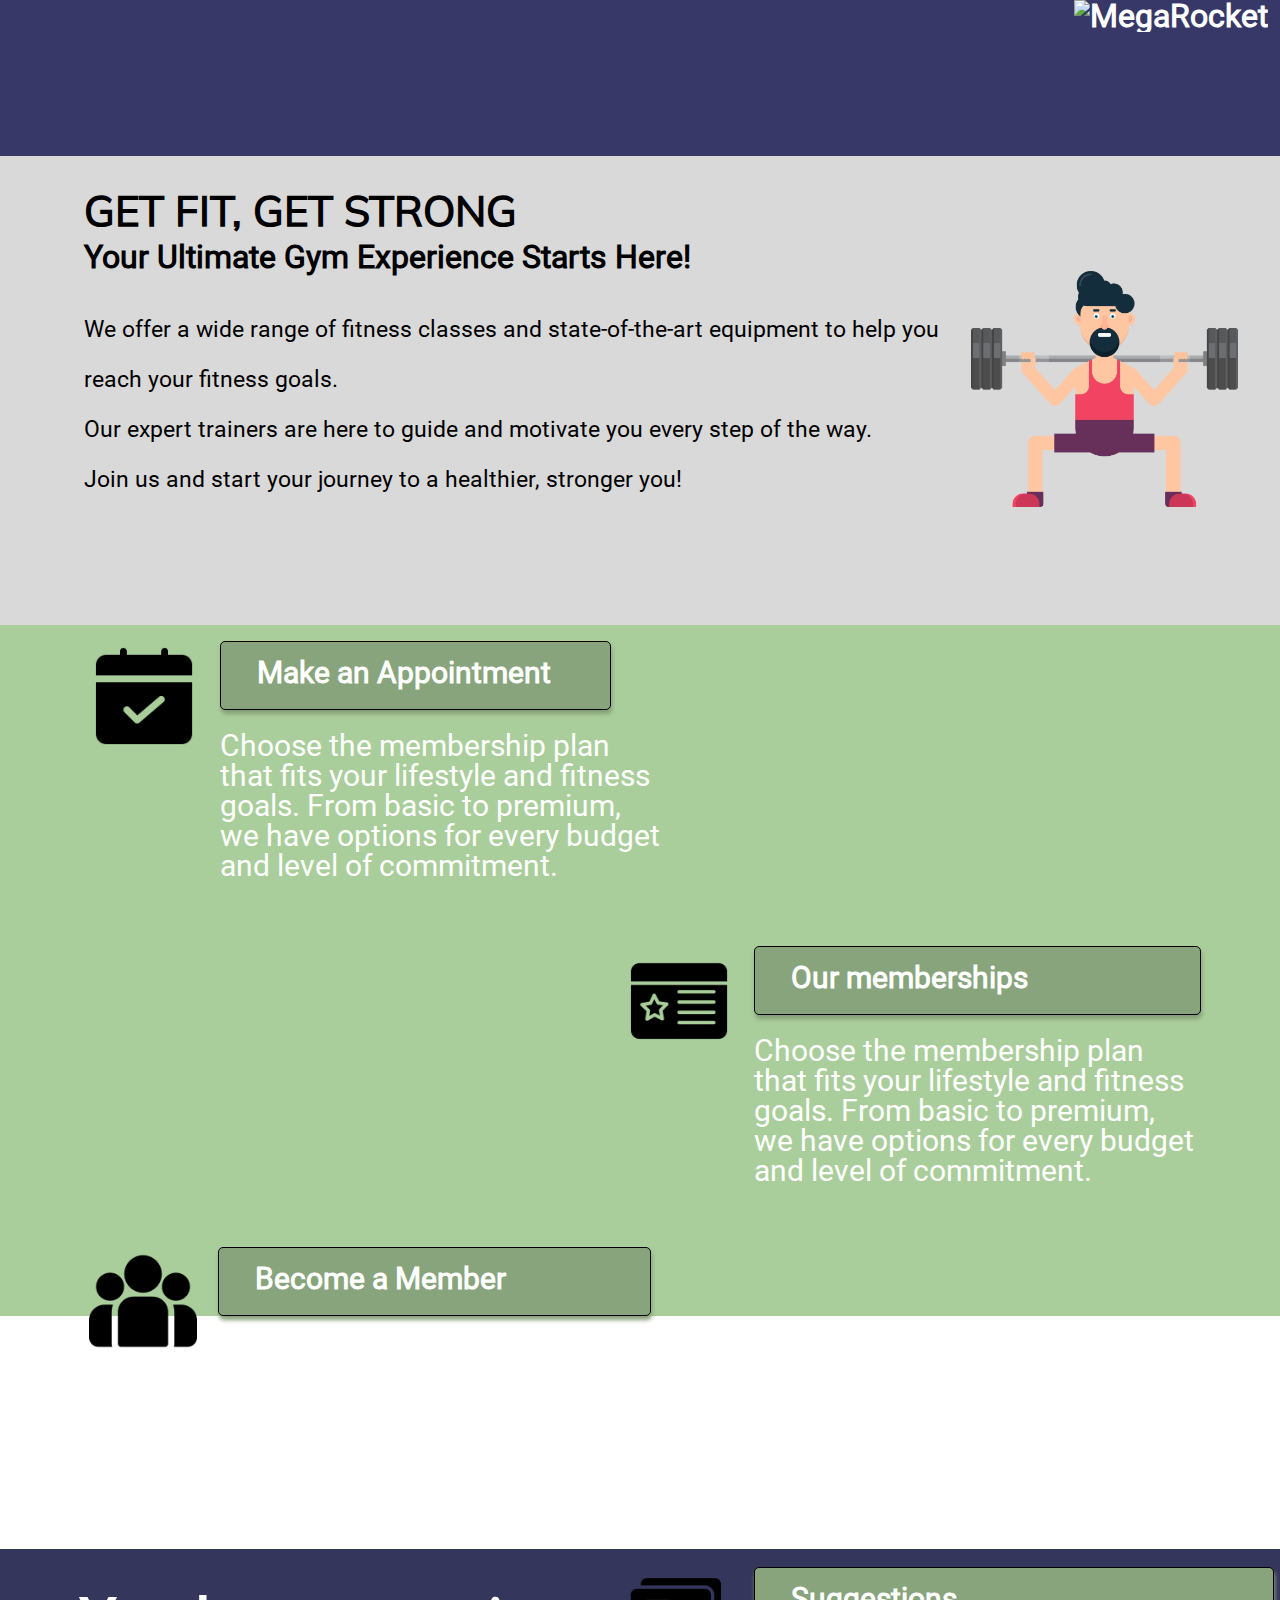
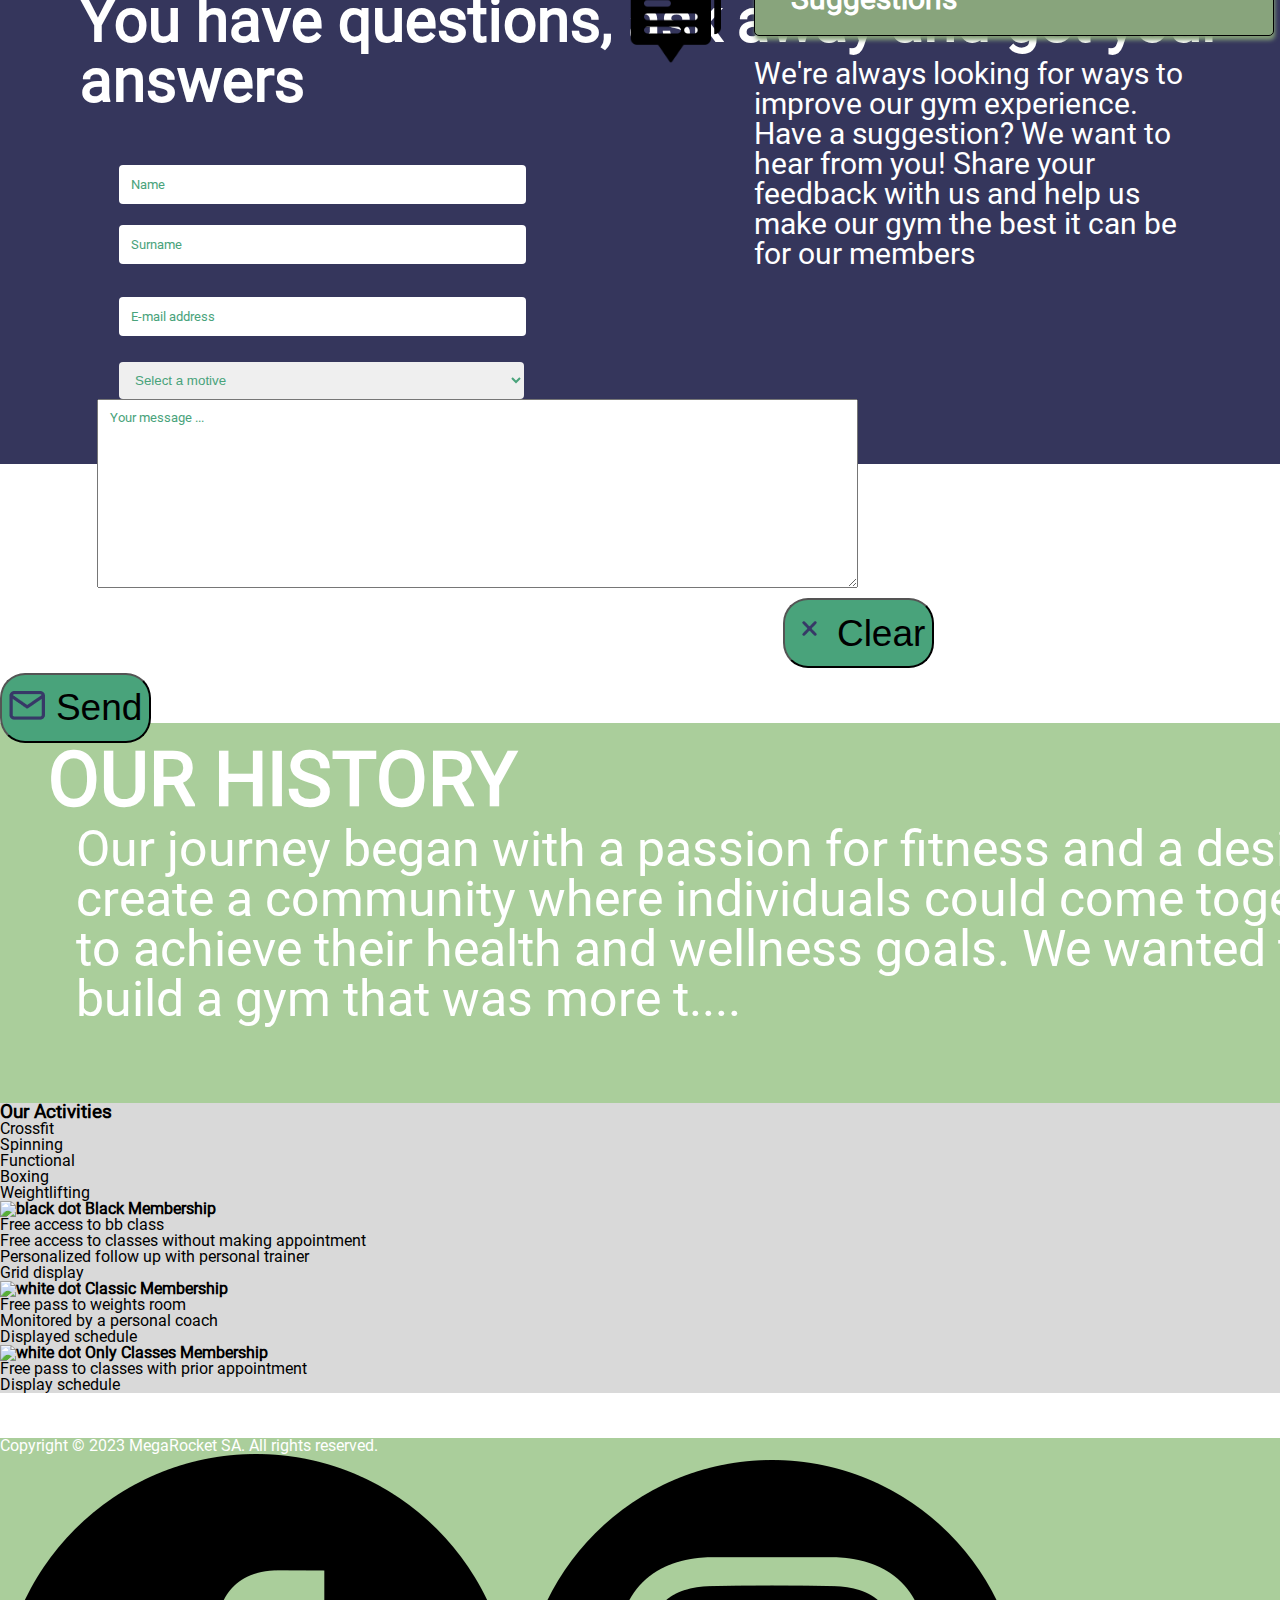
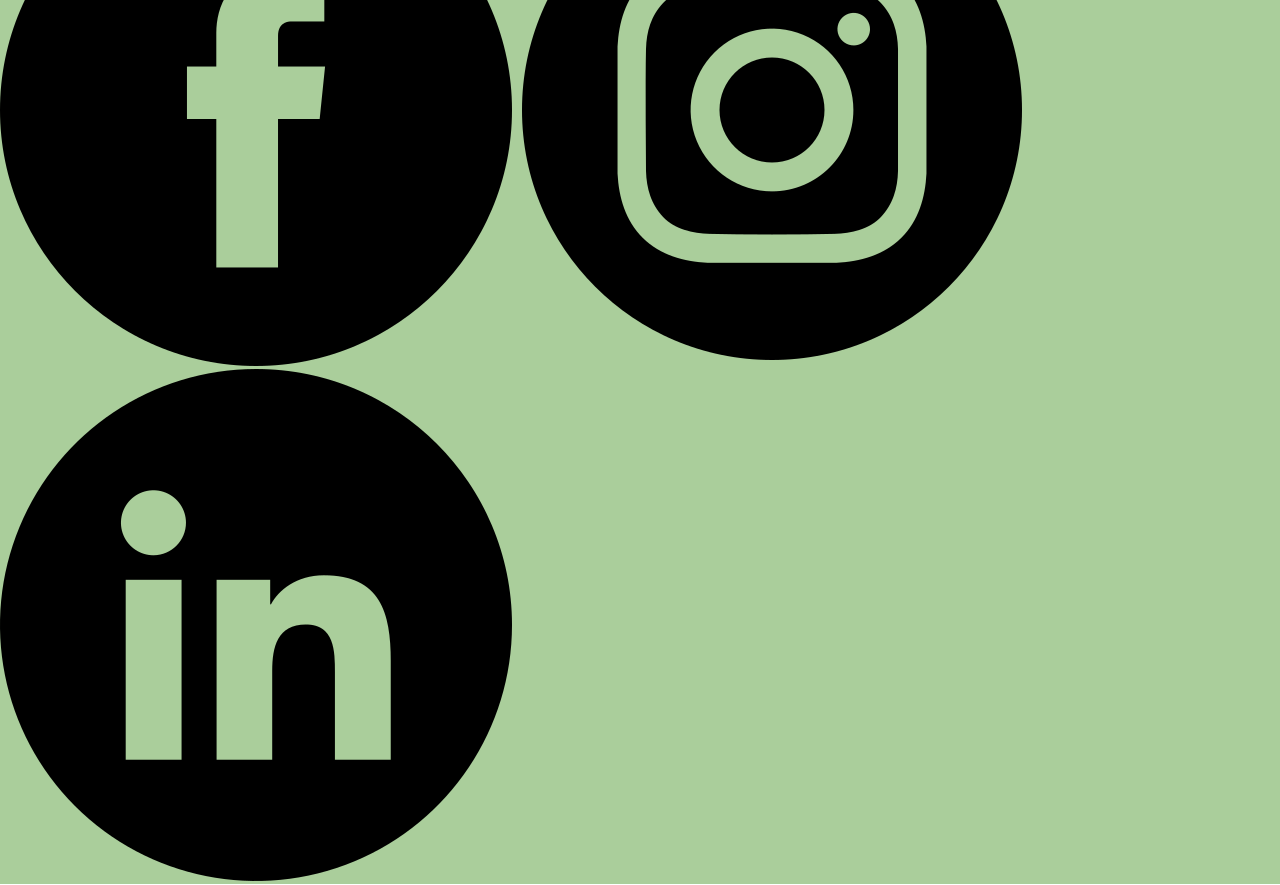
==== week-03/index.html @ 5a711c17 "BaSP-W03-2023: Finish styling form and info" ====
<!DOCTYPE html>
<html lang="en">
    <head>
        <meta charset="UTF-8">
        <meta http-equiv="X-UA-Compatible" content="IE=edge">
        <meta name="viewport" content="width=device-width, initial-scale=1.0">
        <link rel="icon" href="../assets/icons/weight.ico">
        <link rel="stylesheet" href="../week-03/styles.css">
        <link rel="stylesheet" href="../week-03/reset.css">
        <title>
            MegaRocket
        </title>
    </head>
    <body>
        <header class="blue-section">
            <h1>
                <img id="rocket" src="../assets/images/megarocket-logo.png" alt="MegaRocket">
            </h1>
        </header>
        <aside>
            <h3 id="nav-menu">
                Menu
            </h3>
            <nav>
                <h4 id="home-h4" class="nav-h4">
                    <a href="#home">home</a>
                </h4>
                <h4 id="sign-up-h4" class="nav-h4">
                    sign up
                </h4>
                <h4 id="log-in-h4" class="nav-h4">
                    log in
                </h4>
                <h4 id="info-h4" class="nav-h4">
                    <a href="#info">info</a>
                </h4>
                <div id="big-boy" class="nav-h4">
                    <h2 id="side-h2">
                        contact us
                    </h2>
                    <div id="small-boy">
                        <div id="tini-tim">
                            <img id="envelope" class="sidebar-img" src="../assets/images/envelope.png" alt="Envelope">
                            <img id="phone" class="sidebar-img" src="../assets/images/phone.png" alt="phone">
                            <img id="road-sign" class="sidebar-img"
                             src="../assets/images/road-sign.png" alt="Road sign">
                        </div>
                        <ul id="text-align">
                            <li class="side-li">
                                information@un
                                titled.tld
                            </li>
                            <li class="side-li">
                                (000) 000-0000
                            </li>
                            <li class="side-li">
                                1234 Somewhere Road #8254Nashville, TN 00000-0000
                            </li>
                        </ul>
                    </div>
                </div>
            </nav>
        </aside>
        <main>
            <section id="home" class="gray-section">
                <div id="dude-div">
                    <div id="no-dude-div">
                        <h2 id="Mulish">
                            get fit, get strong
                        </h2>
                        <h3 id="Mulish-h3">
                            Your Ultimate Gym Experience Starts Here!
                        </h3>
                    </div>
                    <img id="fit-dude" src="../assets/images/thinker.png" alt="Dude with thousand yard stare
                     figures it all out as he scuats 300kg in a questionable outfit">
                    <p id="smaller-p" class="home-p">
                         We offer a wide range of fitness classes and state-of-the-art
                        equipment to help you reach your fitness goals.
                    </p>
                    <p class="home-p">
                        Our expert trainers are here to guide and motivate you every step of the way.
                    </p>
                    <p class="home-p">
                        Join us and start your journey to a healthier, stronger you!
                    </p>
                </div>
            </section>
            <div id="options" class="green-section">
                <div id="appointment" class="logo-in-left">
                    <img id="coso-with-tick" class="options-img" src="../assets/images/coso-with-tick.png"
                     alt="Scuareish doohickey with a tick">
                    <div class="logo-less">
                        <h4 id="app-h4" class="options">
                            Make an Appointment
                        </h4>
                        <p>
                            Choose the membership plan that fits your lifestyle and fitness goals.
                             From basic to premium, we have options for every budget and level of commitment.
                        </p>
                    </div>
                </div>
                <div id="memberships" class="logo-in-right">
                    <img id="coso" class="options-img" src="../assets/images/coso.png"
                     alt="Scuareish doohickey with a double hamburger and a star">
                    <div class="logo-less">
                        <h4 id="me-h4" class="options">
                            Our memberships
                        </h4>
                        <p>
                            Choose the membership plan that fits your lifestyle and fitness goals.
                             From basic to premium, we have options for every budget and level of commitment.
                        </p>
                    </div>
                </div>
                <div id="member" class="logo-in-left">
                    <img id="people" class="options-img" src="../assets/images/people.png"
                     alt="One full bloke and two half blokes to either side">
                    <div class="logo-less">
                        <h4 id="m-h4" class="options">
                            Become a Member
                        </h4>
                        <p>
                            Join our fitness community and take advantage of all the perks of being a member.
                             We offer a range of benefits to help you reach your fitness potential.
                        </p>
                    </div>
                </div>
                <div id="suggestions" class="logo-in-right">
                    <img id="dialogue" class="options-img" src="../assets/images/dialogue.png" alt="dialogue scuareish doohickey">
                    <div class="logo-less">
                        <h4 id="su-h4" class="options">
                            Suggestions
                        </h4>
                        <p>
                            We're always looking for ways to improve our gym experience.
                             Have a suggestion? We want to hear from you! Share your feedback with us
                            and help us make our gym the best it can be for our members
                        </p>
                    </div>
                </div>
            </div>
            <section id="form" class="other-blue-section">
                <h3>
                    You have questions, ask away and get your answers
                </h3>
                <form>
                    <div id="small-input">
                        <input id="name-input" class="input" type="text" placeholder="Name">
                        <input id="surname-input" class="input" type="text" placeholder="Surname">
                        <input id="e-mail-input" class="input" type="text" placeholder="E-mail address">
                        <select id="motive-select" name="motive" class="input">
                            <option value="" disabled selected>Select a motive</option>
                            <option value="memberships and costs">
                                I want to know about memberships and costs.
                            </option>
                            <option value="suggestion/enquiry">
                                I want to submit a suggestion/enquiry.
                            </option>
                            <option value="submit a complain">
                                I want to submit a complain.
                            </option>
                        </select>
                    </div>
                    <textarea name="your message" cols="30" rows="10" placeholder="Your message ..."></textarea>
                </form>
                <button id="clear" class="form-btn">
                    <img id="x" src="../assets/images/x.png" alt="x">
                    Clear
                </button>
                <button id="send" class="form-btn">
                    <img id="mail" src="../assets/images/mail.png" alt="mail">
                    Send
                </button>
            </section>
            <section id="info" class="green-section">
                <h2>
                    our history
                </h2>
                <p>
                    Our journey began with a passion for fitness and a desire to create a community
                    where individuals could come together to achieve their health and wellness goals.
                      We wanted to build a gym that was more t....
                </p>
            </section>
            <section id="memberships" class="gray-section">
                <h3>
                    Our Activities
                </h3>
                <ol>
                    <li>
                        Crossfit
                    </li>
                    <li>
                        Spinning
                    </li>
                    <li>
                        Functional
                    </li>
                    <li>
                        Boxing
                    </li>
                    <li>
                        Weightlifting
                    </li>
                </ol>
                <h4>
                    <img class="color-dot" src="../assets/images/black-dot.png" alt="black dot">
                    Black Membership
                </h4>
                <ul>
                    <li>
                        Free access to bb class
                    </li>
                    <li>
                        Free access to classes without making appointment
                    </li>
                    <li>
                        Personalized follow up with personal trainer
                    </li>
                    <li>
                        Grid display
                    </li>
                </ul>
                <h4>
                    <img class="color-dot" src="../assets/images/white-dot.png" alt="white dot">
                    Classic Membership
                </h4>
                <ul>
                    <li>
                        Free pass to weights room
                    </li>
                    <li>
                        Monitored by a personal coach
                    </li>
                    <li>
                        Displayed schedule
                    </li>
                </ul>
                <h4>
                    <img class="color-dot" src="../assets/images/white-dot.png" alt="white dot">
                    Only Classes Membership
                </h4>
                <ul>
                    <li>
                        Free pass to classes with prior appointment
                    </li>
                    <li>
                        Display schedule
                    </li>
                </ul>
            </section>
        </main>
        <footer class="green-section">
            <p>
                Copyright © 2023 MegaRocket SA. All rights reserved.
            </p>
            <a href="https://www.youtube.com/watch?v=TQhyDYQ081U" target="_blank">
                <img class="social-media-img" src="../assets/images/facebook.png" alt="facebook logo">
            </a>
            <a href="https://www.youtube.com/watch?v=oavMtUWDBTM" target="_blank">
                <img class="social-media-img" src="../assets/images/instagram.png" alt="intagram logo">
            </a>
            <a href="https://youtu.be/cVikZ8Oe_XA?t=24" target="_blank">
                <img class="social-media-img" src="../assets/images/linkedin.png" alt="linkedin log">
            </a>
        </footer>
    </body>
</html>
---- week-03/styles.css ----
:root {
    --blue: #373867;
    --green: #AACE9B;
    --gray: #D9D9D9;
    --side-bar-green: #E5F2ED;
    --nav-green: #51A884;
    --button-green: #88A47C;
}
@font-face {
    font-family: 'Roboto-light';
    src: url('../assets/fonts/Roboto/Roboto-Thin.ttf') format('truetype');
    font-weight: normal;
    font-style: normal;
  }
@font-face {
    font-family: 'Roboto';
    src: url('../assets/fonts/Roboto/Roboto-Regular.ttf') format('truetype');
    font-weight: normal;
    font-style: normal;
  }
@font-face {
    font-family: 'Mulish';
    src: url('../assets/fonts/Mulish/Mulish-VariableFont_wght.ttf') format('truetype');
    font-weight: normal;
    font-style: normal;
  }
body {
    font-family: 'Roboto', sans-serif;
    color: white;
}
header {
    margin: 0;
    padding: 0;
    width: 100%;
    height: 156px;
}
aside > nav {
    background-color: var(--side-bar-green);
    font-family: 'Roboto-light', sans-serif;
    margin-bottom: 156px;
}
body > aside {
    position: fixed;
    top: 0;
    display: none;
    background-color: var(--side-bar-green);
    text-align: center;
    max-width: 427px;
    margin-top: 0px;
    padding-top: 0px;
}
h1 {
    float: right;
    width: 206px;
    height: 42px;
    margin-right: 85px;
    margin-top: 58px;
    margin-bottom: 59px;
}
h2 {
    text-transform: uppercase;
    font-weight: 800;
}
a {
    text-decoration: none;
}
a:visited {
    color: white;
}
form {
    display: inline-block;
}
textarea {
    position: relative;
    right: 0px;
    width: 745px;
    height: 174.76px;
    margin-left: 97.26px;
    margin-right: 100px;
    padding-top: 10px;
    padding-left: 12px;
}
.blue-section {
    background-color: var(--blue);
}
.nav-h4 {
    border: solid black;
    width: 370px;
    margin-left: 23px;
    margin-right: 34px;
    background-color: var(--nav-green);
    text-align: center;
    font-size: 32px;
    text-transform: uppercase;
}
#nav-menu {
    color: black;
    font-size: 32px;
    font-weight: 4000px;
}
.sidebar-img {
    width: 82px;
    height: 82px;
    display: block;
    padding-bottom: 54px;
}
#side-h2 {
    margin-top: 0;
}
#big-boy {
    margin-bottom: 0%;
}
#small-boy {
    display: inline;
    width: 381px;
    height: 409px;
}
#tini-tim {
    display: inline-block;
}
#text-align {
    text-align: left;
    font-size: 27px;
    font-family: 'Roboto', sans-serif;
    text-transform: lowercase;
    text-transform: capitalize;
    display: inline-block;
    width: 61%;
}
.side-li {
    margin-bottom: 20px;
    line-height: normal;
    padding-bottom: 54px;
}
.gray-section {
    background-color: var(--gray);
    color: black;
}
#home {
    font-size: 32px;
}
#Mulish {
    font-family: 'Mulish', sans-serif;
    font-size: 42px;
    vertical-align: top;
    padding-top: 34px;
}
#Mulish-h3 {
    padding-bottom: 32px;
    padding-top: 9px;
    font-size: 32px;
}
#dude-div {
    display: inline-block;
    width: 100%;
    margin-left: 84px;
}
#no-dude-div {
    display: inline-block;
}
#fit-dude {
    width: 267px;
    height: 236px;
    margin-left: 64px;
    margin-right: 63px;
    margin-top: 115px;
    margin-bottom: 118px;
    position: relative;
    right: 63px;
    float: right;
}
#smaller-p {
    width: 1034px;
}
.home-p {
    line-height: 50px;
    font-size: 23px;
}
.green-section {
    background-color: var(--green);
}
#options {
    display: inline-block;
    height: 691px;
    font-size: 30px;
}
#coso-with-tick {
    width: 109.93px;
    height: 110px;
    margin-right: 20.99px;
}
.options-img {
    overflow-clip-margin: 0px;
    overflow: visible;
    float: left;
}
.logo-in-left {
    display: inline-block;
    margin-top: 16px;
    margin-left: 88.94px;
}
#coso {
    width: 109.93px;
    height: 110px;
    margin-right: 19.99px;
}
.logo-in-right {
    margin-right: 82.95px;
    margin-left: 193.87px;
    margin-top: 16px;
    position: relative;
    right: 0;
    float: right;
}
#people {
    width: 107.93px;
    height: 108px;
    margin-right: 20.99px;
}
#dialogue {
    width: 106.93px;
    height: 107px;
    margin-right:22.98px;
}
.logo-less {
    float: right;
    margin-left: 0px;
    padding-left: 0px;
    width: 442.71px;
}
.logo-less > h4 {
    background-color: var(--button-green);
    border: solid black 1px;
    border-radius: 5px;
    box-shadow: 1px 4px 4px 0 #849F78;
    width: 342.77px;
    height: 35px;
    padding-left: 36px;
    padding-top: 16px;
    padding-bottom: 16px;
}
#app-h4 {
    padding-right: 10.77px;
    margin-bottom: 21px;
}
#me-h4 {
    padding-right: 65.77px;
    margin-bottom: 21px;
}
#m-h4 {
    padding-right: 52.77px;
    margin-bottom: 30px;
}
#su-h4 {
    padding-right: 138.77px;
    margin-bottom: 23px;
}
#appointment {
    margin-bottom: 44px;
}
#member {
    margin-bottom: 50px;
}
#memberships {
    margin-bottom: 45px;
}
#suggestions {
    margin-bottom: 22px;
}
#form {
    height: 515px;
    display: inline-block;
    background-color: #35365C;
}
#form > h3 {
    font-size: 60px;
    margin-left: 80px;
    margin-right: 53px;
    margin-top: 42px;
    margin-bottom: 18px;
}
#small-input {
    display: inline-block;
}
.input {
    display: block;
    width: 392.74px;
    height: 37px;
    border-radius: 4px;
    border: none;
    margin-left: 119px;
    color: #49A37B;
    padding-left: 12px;
}
::placeholder {
    color: #49A37B;
    font-family: 'Roboto';
}
#name-input {
    margin-bottom: 21px;
    margin-top: 36px;
}
#surname-input {
    margin-bottom: 33px;
}
#e-mail-input {
    margin-bottom: 26px;
}
#motive-select {
    width: 405px;
}
#clear {
    margin-left: 783px;
    margin-right: 229px;
}
.form-btn {
    background-color: #49A37B;
    display: inline;
    margin-top: 7px;
    width: 151px;
    height: 70px;
    border-radius: 25px;
    border-color: solid black;
    border-width: 2px;
    font-size: 37px;
}
#send {
    margin-top: 5px;
}
#x {
    width: 35px;
    height: 35px;
}
#info {
    font-weight: 600px;
    font-size: 50px;
}
#info > p {
    width: 1358px;
    height: 236px;
    margin-top: 7px;
    margin-left: 76px;
    margin-right: 67px;
    padding-bottom: 43px;
}
#info > h2 {
    padding-top: 19px;
    margin-left: 48px;
}
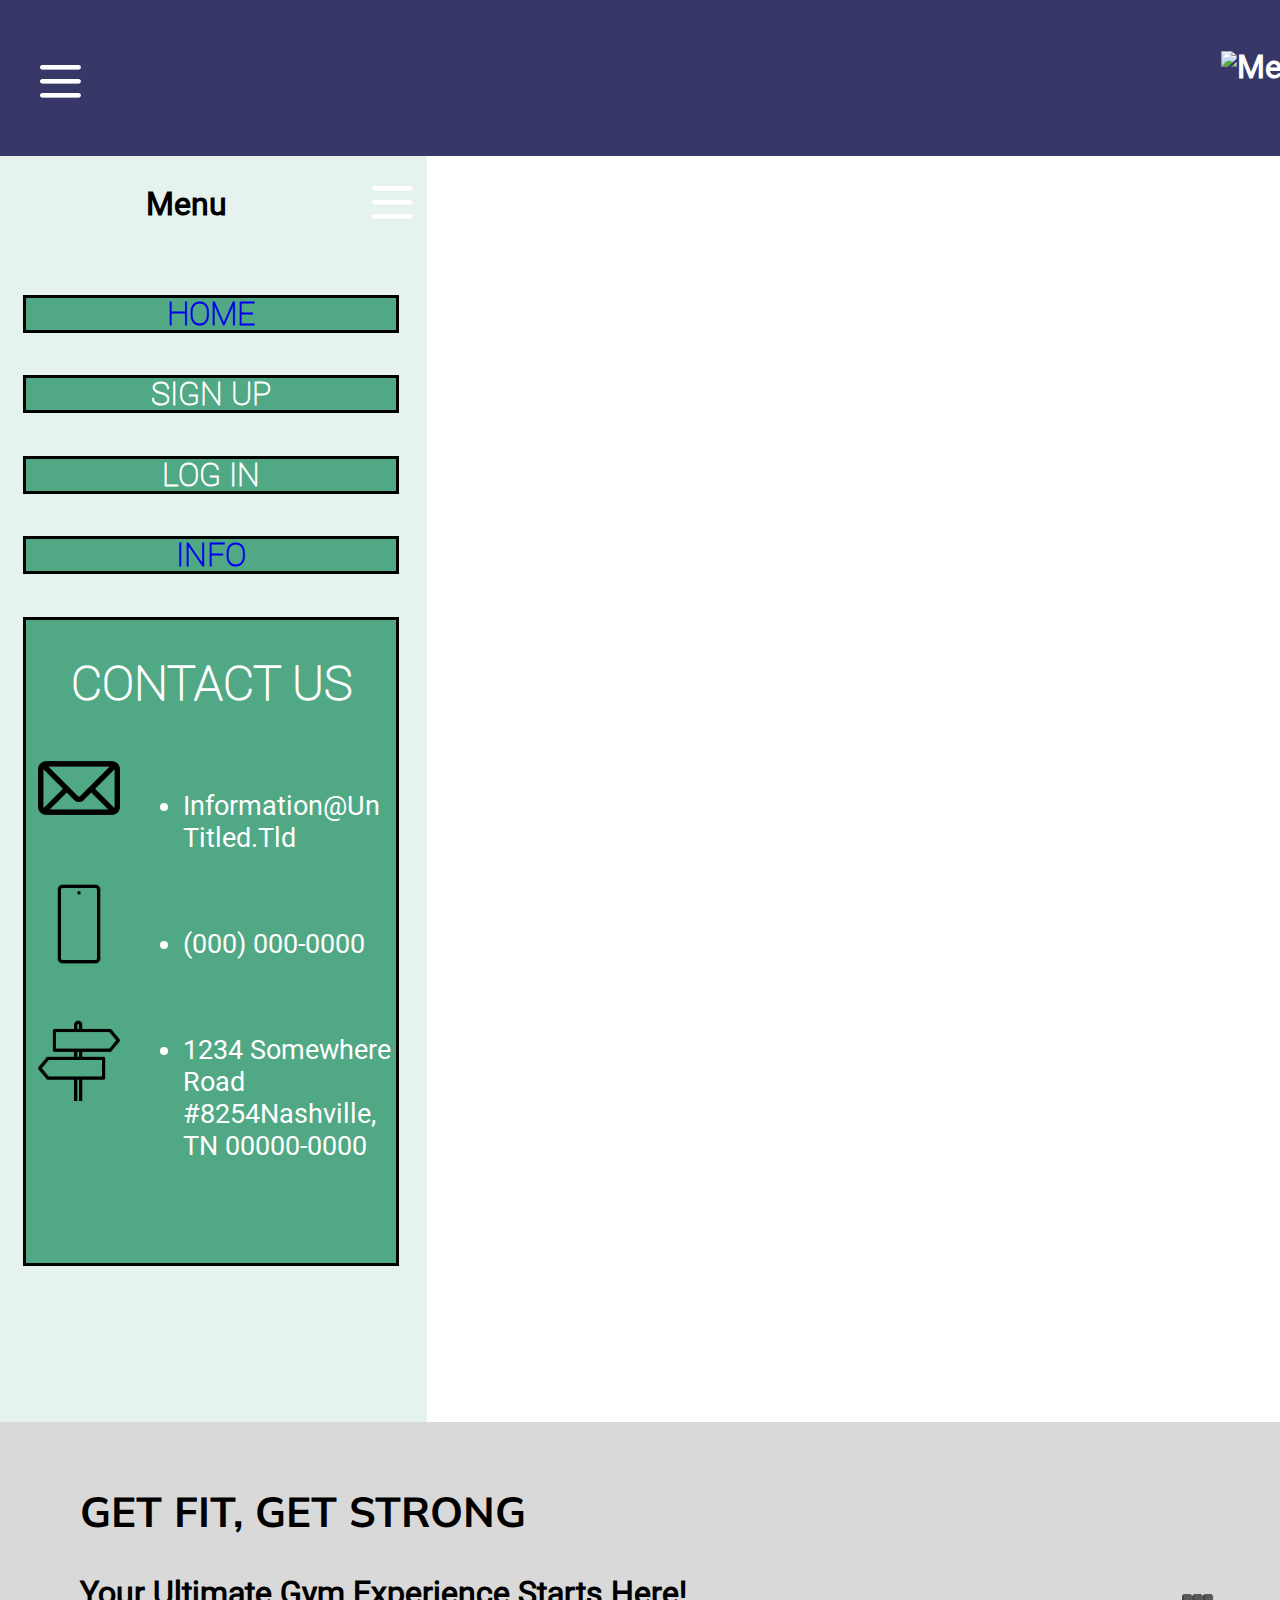
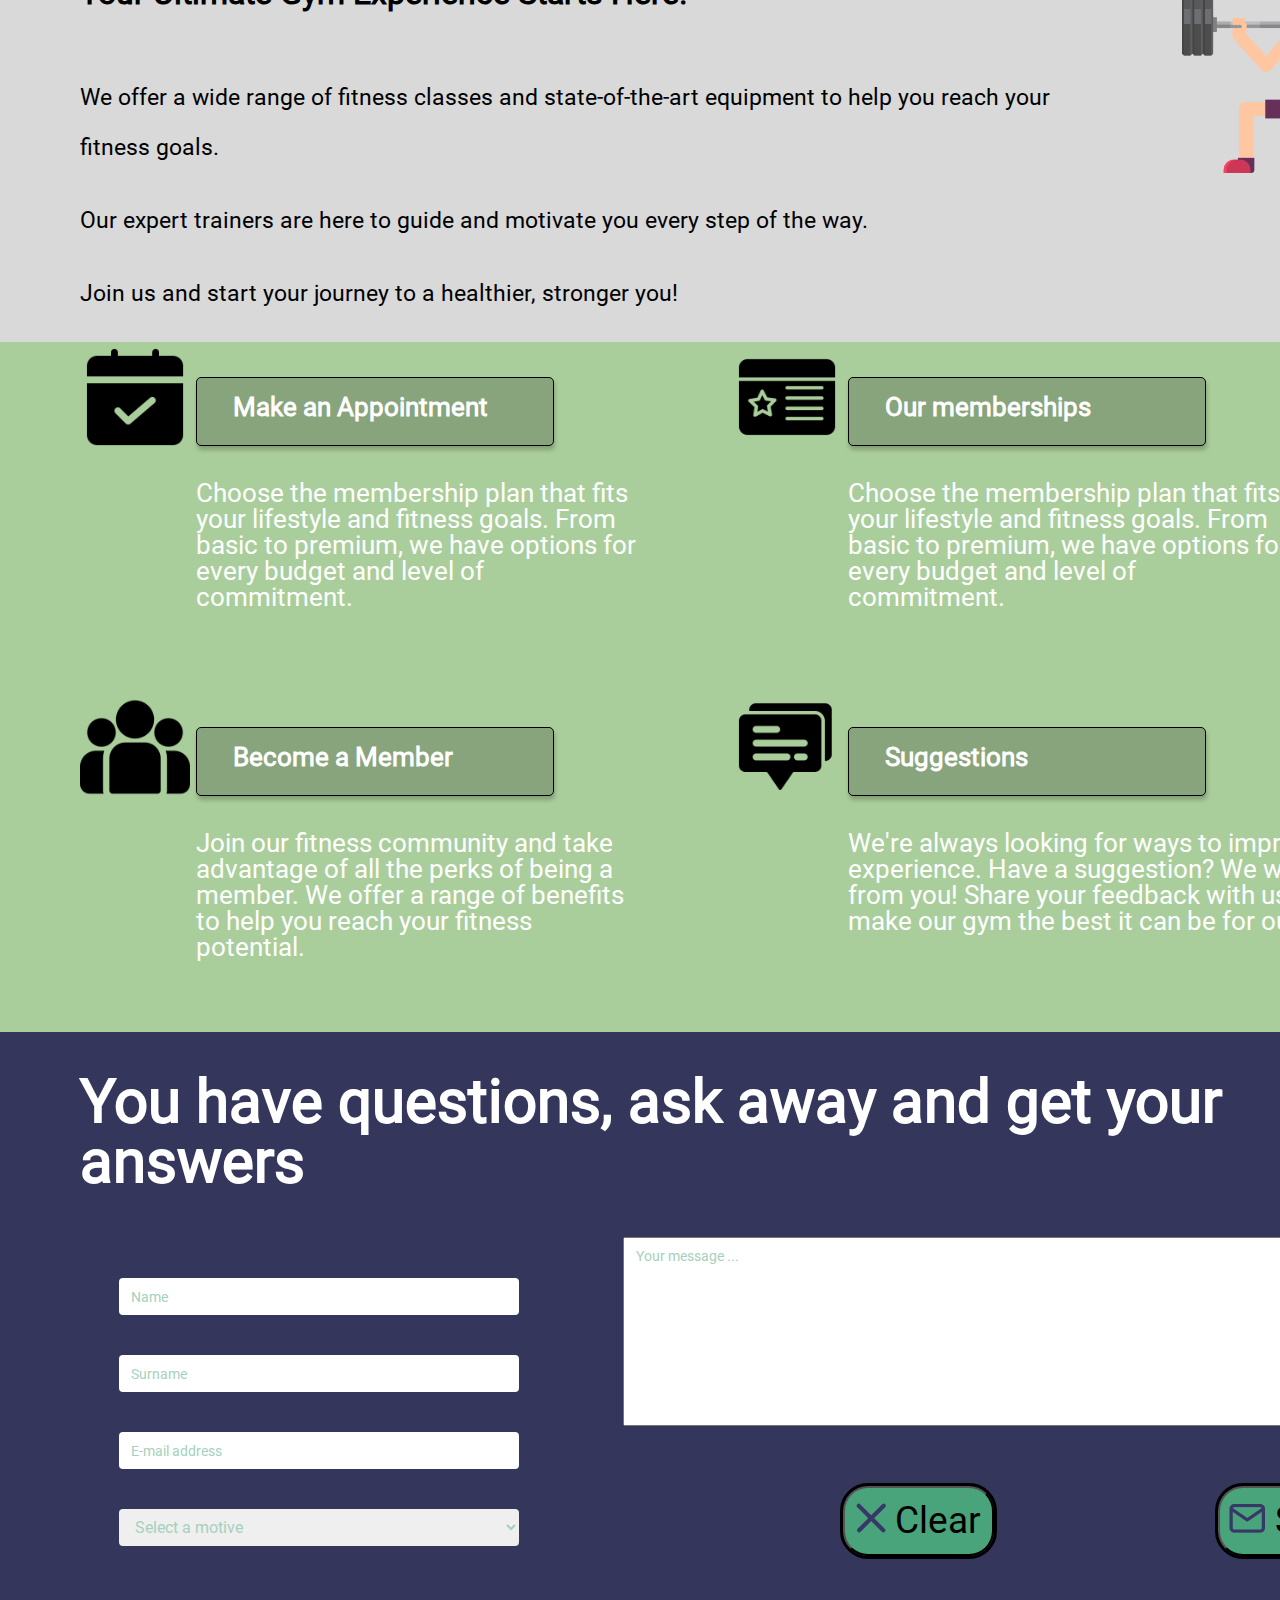
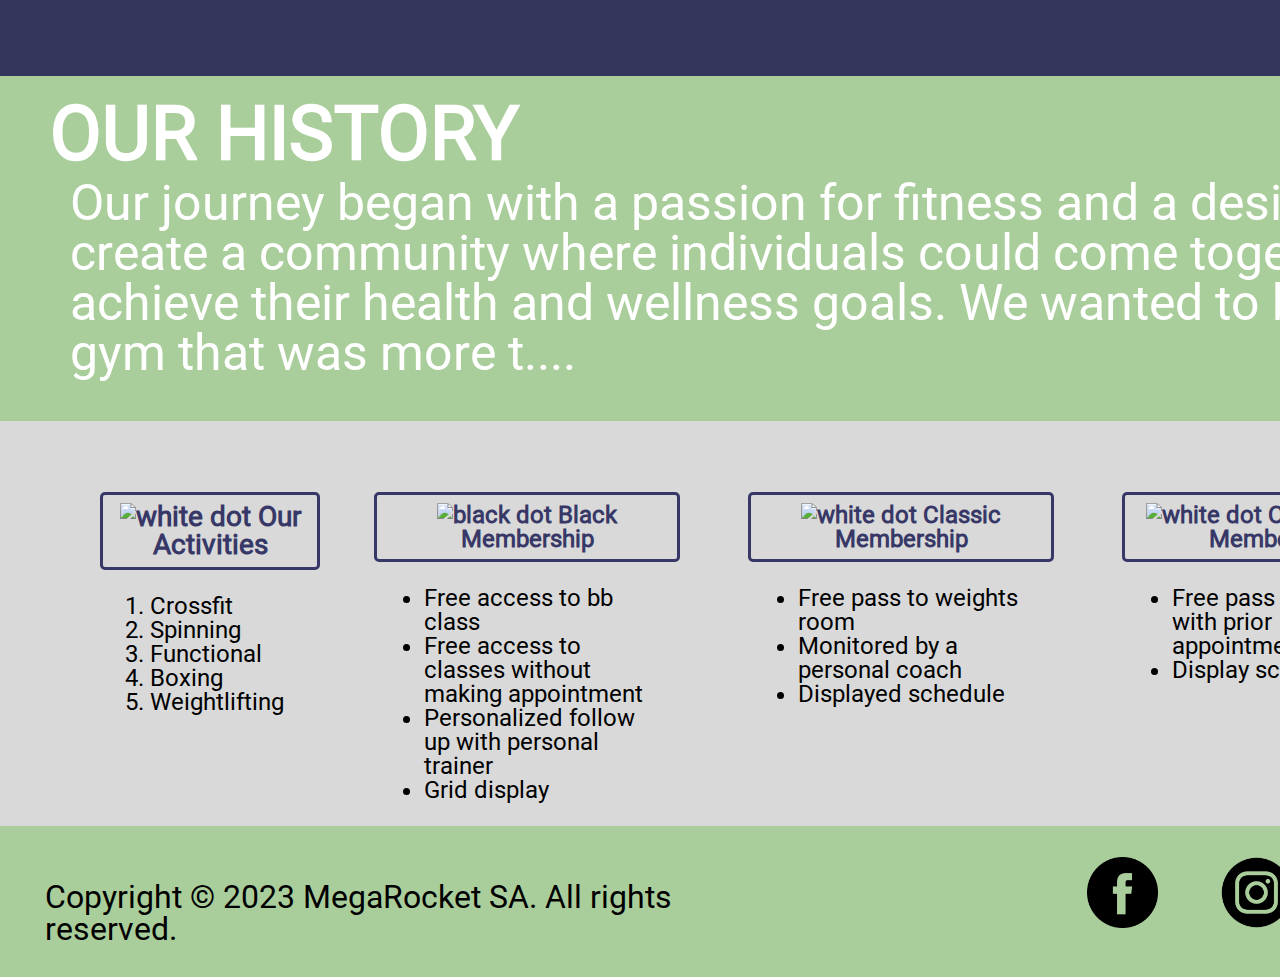
==== commit 2417abad: "BaSP-W03-2023: Add styles for last remaining sections" ====
--- a/week-03/index.html
+++ b/week-03/index.html
@@ -5,14 +5,16 @@
         <meta http-equiv="X-UA-Compatible" content="IE=edge">
         <meta name="viewport" content="width=device-width, initial-scale=1.0">
         <link rel="icon" href="../assets/icons/weight.ico">
-        <link rel="stylesheet" href="../week-03/styles.css">
-        <link rel="stylesheet" href="../week-03/reset.css">
+        <link rel="stylesheet" href="../week-03/css/styles.css">
+        <link rel="stylesheet" href="../week-03/css/reset.css">
+        <link rel="stylesheet" href="../week-03/css/small-reset.css">
         <title>
             MegaRocket
         </title>
     </head>
     <body>
         <header class="blue-section">
+            <img id="in-header" src="../assets/images/hamburguer-menu.png" alt="Hamburguer menu">
             <h1>
                 <img id="rocket" src="../assets/images/megarocket-logo.png" alt="MegaRocket">
             </h1>
@@ -21,61 +23,56 @@
             <h3 id="nav-menu">
                 Menu
             </h3>
+            <img id="in-aside" src="../assets/images/hamburguer-menu.png" alt="Hamburguer menu">
             <nav>
-                <h4 id="home-h4" class="nav-h4">
+                <h4 class="nav-h4">
                     <a href="#home">home</a>
                 </h4>
-                <h4 id="sign-up-h4" class="nav-h4">
+                <h4 class="nav-h4">
                     sign up
                 </h4>
-                <h4 id="log-in-h4" class="nav-h4">
+                <h4 class="nav-h4">
                     log in
                 </h4>
-                <h4 id="info-h4" class="nav-h4">
+                <h4 class="nav-h4">
                     <a href="#info">info</a>
                 </h4>
-                <div id="big-boy" class="nav-h4">
-                    <h2 id="side-h2">
+                <div class="nav-h4">
+                    <h2>
                         contact us
                     </h2>
-                    <div id="small-boy">
-                        <div id="tini-tim">
-                            <img id="envelope" class="sidebar-img" src="../assets/images/envelope.png" alt="Envelope">
-                            <img id="phone" class="sidebar-img" src="../assets/images/phone.png" alt="phone">
-                            <img id="road-sign" class="sidebar-img"
-                             src="../assets/images/road-sign.png" alt="Road sign">
-                        </div>
-                        <ul id="text-align">
-                            <li class="side-li">
-                                information@un
-                                titled.tld
-                            </li>
-                            <li class="side-li">
-                                (000) 000-0000
-                            </li>
-                            <li class="side-li">
-                                1234 Somewhere Road #8254Nashville, TN 00000-0000
-                            </li>
-                        </ul>
-                    </div>
+                    <div class="inline-block">
+                        <img class="sidebar-img" src="../assets/images/envelope.png" alt="Envelope">
+                        <img class="sidebar-img" src="../assets/images/phone.png" alt="phone">
+                        <img class="sidebar-img"
+                            src="../assets/images/road-sign.png" alt="Road sign">
+                    </div>
+                    <ul id="text-align">
+                        <li class="side-li">
+                            information@un
+                            titled.tld
+                        </li>
+                        <li class="side-li">
+                            (000) 000-0000
+                        </li>
+                        <li class="side-li">
+                            1234 Somewhere Road #8254Nashville, TN 00000-0000
+                        </li>
+                    </ul>
                 </div>
             </nav>
         </aside>
         <main>
             <section id="home" class="gray-section">
-                <div id="dude-div">
-                    <div id="no-dude-div">
-                        <h2 id="Mulish">
-                            get fit, get strong
-                        </h2>
-                        <h3 id="Mulish-h3">
-                            Your Ultimate Gym Experience Starts Here!
-                        </h3>
-                    </div>
-                    <img id="fit-dude" src="../assets/images/thinker.png" alt="Dude with thousand yard stare
-                     figures it all out as he scuats 300kg in a questionable outfit">
+                <div id="left-text">
+                    <h2 id="Mulish">
+                        get fit, get strong
+                    </h2>
+                    <h3 id="Mulish-h3">
+                        Your Ultimate Gym Experience Starts Here!
+                    </h3>
                     <p id="smaller-p" class="home-p">
-                         We offer a wide range of fitness classes and state-of-the-art
+                        We offer a wide range of fitness classes and state-of-the-art
                         equipment to help you reach your fitness goals.
                     </p>
                     <p class="home-p">
@@ -85,13 +82,14 @@
                         Join us and start your journey to a healthier, stronger you!
                     </p>
                 </div>
+                <img id="fit-dude" src="../assets/images/thinker.png" alt="Dude with thousand yard stare figures it all out as he scuats 300kg in a questionable outfit" class="inline-block">
             </section>
             <div id="options" class="green-section">
-                <div id="appointment" class="logo-in-left">
-                    <img id="coso-with-tick" class="options-img" src="../assets/images/coso-with-tick.png"
-                     alt="Scuareish doohickey with a tick">
-                    <div class="logo-less">
-                        <h4 id="app-h4" class="options">
+                <div class="top2">
+                    <img class="options-img" src="../assets/images/ticked-rectangle.png"
+                     alt="Rectangle with a tick">
+                    <div class="logo-less">
+                        <h4>
                             Make an Appointment
                         </h4>
                         <p>
@@ -99,12 +97,10 @@
                              From basic to premium, we have options for every budget and level of commitment.
                         </p>
                     </div>
-                </div>
-                <div id="memberships" class="logo-in-right">
-                    <img id="coso" class="options-img" src="../assets/images/coso.png"
-                     alt="Scuareish doohickey with a double hamburger and a star">
-                    <div class="logo-less">
-                        <h4 id="me-h4" class="options">
+                    <img class="options-img" src="../assets/images/star-rectangle.png"
+                    alt="Rectangle with a star">
+                    <div class="logo-less">
+                        <h4>
                             Our memberships
                         </h4>
                         <p>
@@ -113,11 +109,11 @@
                         </p>
                     </div>
                 </div>
-                <div id="member" class="logo-in-left">
-                    <img id="people" class="options-img" src="../assets/images/people.png"
+                <div class="bottom2">
+                    <img class="options-img" src="../assets/images/people.png"
                      alt="One full bloke and two half blokes to either side">
                     <div class="logo-less">
-                        <h4 id="m-h4" class="options">
+                        <h4>
                             Become a Member
                         </h4>
                         <p>
@@ -125,14 +121,12 @@
                              We offer a range of benefits to help you reach your fitness potential.
                         </p>
                     </div>
-                </div>
-                <div id="suggestions" class="logo-in-right">
-                    <img id="dialogue" class="options-img" src="../assets/images/dialogue.png" alt="dialogue scuareish doohickey">
-                    <div class="logo-less">
-                        <h4 id="su-h4" class="options">
+                    <img class="options-img" src="../assets/images/dialogue.png" alt="dialogue scuareish doohickey">
+                    <div class="logo-less">
+                        <h4 id="problem-h4">
                             Suggestions
                         </h4>
-                        <p>
+                        <p id="problem-p">
                             We're always looking for ways to improve our gym experience.
                              Have a suggestion? We want to hear from you! Share your feedback with us
                             and help us make our gym the best it can be for our members
@@ -140,16 +134,16 @@
                     </div>
                 </div>
             </div>
-            <section id="form" class="other-blue-section">
+            <section id="form">
                 <h3>
                     You have questions, ask away and get your answers
                 </h3>
-                <form>
-                    <div id="small-input">
-                        <input id="name-input" class="input" type="text" placeholder="Name">
-                        <input id="surname-input" class="input" type="text" placeholder="Surname">
-                        <input id="e-mail-input" class="input" type="text" placeholder="E-mail address">
-                        <select id="motive-select" name="motive" class="input">
+                <div>
+                    <form>
+                        <input class="input" type="text" placeholder="Name">
+                        <input class="input" type="text" placeholder="Surname">
+                        <input class="input" type="text" placeholder="E-mail address">
+                        <select name="motive" class="input">
                             <option value="" disabled selected>Select a motive</option>
                             <option value="memberships and costs">
                                 I want to know about memberships and costs.
@@ -161,17 +155,19 @@
                                 I want to submit a complain.
                             </option>
                         </select>
-                    </div>
+                    </form>
+                </div>
+                <div>
                     <textarea name="your message" cols="30" rows="10" placeholder="Your message ..."></textarea>
-                </form>
-                <button id="clear" class="form-btn">
-                    <img id="x" src="../assets/images/x.png" alt="x">
-                    Clear
-                </button>
-                <button id="send" class="form-btn">
-                    <img id="mail" src="../assets/images/mail.png" alt="mail">
-                    Send
-                </button>
+                    <button class="form-btn">
+                        <img id="x" src="../assets/images/Vector.svg" alt="x">
+                        Clear
+                    </button>
+                    <button class="form-btn">
+                        <img id="mail" src="../assets/images/mail.png" alt="mail">
+                        Send
+                    </button>
+                </div>
             </section>
             <section id="info" class="green-section">
                 <h2>
@@ -183,87 +179,98 @@
                       We wanted to build a gym that was more t....
                 </p>
             </section>
-            <section id="memberships" class="gray-section">
-                <h3>
-                    Our Activities
-                </h3>
-                <ol>
-                    <li>
-                        Crossfit
-                    </li>
-                    <li>
-                        Spinning
-                    </li>
-                    <li>
-                        Functional
-                    </li>
-                    <li>
-                        Boxing
-                    </li>
-                    <li>
-                        Weightlifting
-                    </li>
-                </ol>
-                <h4>
-                    <img class="color-dot" src="../assets/images/black-dot.png" alt="black dot">
-                    Black Membership
-                </h4>
-                <ul>
-                    <li>
-                        Free access to bb class
-                    </li>
-                    <li>
-                        Free access to classes without making appointment
-                    </li>
-                    <li>
-                        Personalized follow up with personal trainer
-                    </li>
-                    <li>
-                        Grid display
-                    </li>
-                </ul>
-                <h4>
-                    <img class="color-dot" src="../assets/images/white-dot.png" alt="white dot">
-                    Classic Membership
-                </h4>
-                <ul>
-                    <li>
-                        Free pass to weights room
-                    </li>
-                    <li>
-                        Monitored by a personal coach
-                    </li>
-                    <li>
-                        Displayed schedule
-                    </li>
-                </ul>
-                <h4>
-                    <img class="color-dot" src="../assets/images/white-dot.png" alt="white dot">
-                    Only Classes Membership
-                </h4>
-                <ul>
-                    <li>
-                        Free pass to classes with prior appointment
-                    </li>
-                    <li>
-                        Display schedule
-                    </li>
-                </ul>
+            <section class="gray-section">
+                <div id="margin" class="whole-l">
+                    <h3 id="activities" class="violet-h">
+                        <img class="color-dot" src="../assets/images/white-dot.png" alt="white dot">
+                        Our Activities
+                    </h3>
+                    <ol class="membership-l">
+                        <li>
+                            Crossfit
+                        </li>
+                        <li>
+                            Spinning
+                        </li>
+                        <li>
+                            Functional
+                        </li>
+                        <li>
+                            Boxing
+                        </li>
+                        <li>
+                            Weightlifting
+                        </li>
+                    </ol>
+                </div>
+                <div class="whole-l">
+                    <h4 class="violet-h">
+                        <img src="../assets/images/black-dot.png" alt="black dot">
+                        Black Membership
+                    </h4>
+                    <ul class="membership-l">
+                        <li>
+                            Free access to bb class
+                        </li>
+                        <li>
+                            Free access to classes without making appointment
+                        </li>
+                        <li>
+                            Personalized follow up with personal trainer
+                        </li>
+                        <li>
+                            Grid display
+                        </li>
+                    </ul>
+                </div>
+                <div class="whole-l">
+                    <h4 class="violet-h">
+                        <img src="../assets/images/white-dot.png" alt="white dot">
+                        Classic Membership
+                    </h4>
+                    <ul class="membership-l">
+                        <li>
+                            Free pass to weights room
+                        </li>
+                        <li>
+                            Monitored by a personal coach
+                        </li>
+                        <li>
+                            Displayed schedule
+                        </li>
+                    </ul>
+                </div>
+                <div class="whole-l">
+                    <h4 class="violet-h">
+                        <img src="../assets/images/white-dot.png" alt="white dot">
+                        Only Classes Membership
+                    </h4>
+                    <ul class="membership-l">
+                        <li>
+                            Free pass to classes with prior appointment
+                        </li>
+                        <li>
+                            Display schedule
+                        </li>
+                    </ul>
+                </div>
             </section>
         </main>
         <footer class="green-section">
-            <p>
+            <p id="footer-p">
                 Copyright © 2023 MegaRocket SA. All rights reserved.
             </p>
-            <a href="https://www.youtube.com/watch?v=TQhyDYQ081U" target="_blank">
-                <img class="social-media-img" src="../assets/images/facebook.png" alt="facebook logo">
-            </a>
-            <a href="https://www.youtube.com/watch?v=oavMtUWDBTM" target="_blank">
-                <img class="social-media-img" src="../assets/images/instagram.png" alt="intagram logo">
-            </a>
-            <a href="https://youtu.be/cVikZ8Oe_XA?t=24" target="_blank">
-                <img class="social-media-img" src="../assets/images/linkedin.png" alt="linkedin log">
-            </a>
+            <div id="img-f">
+                <a href="https://www.youtube.com/watch?v=TQhyDYQ081U" target="_blank">
+                    <img class="social-media-img" src="../assets/images/facebook.png" alt="facebook logo">
+                </a>
+                <a href="https://www.youtube.com/watch?v=oavMtUWDBTM" target="_blank">
+                    <img class="social-media-img" src="../assets/images/instagram.png" alt="intagram logo">
+                </a>
+                <a href="https://youtu.be/cVikZ8Oe_XA?t=24" target="_blank">
+                    <img class="social-media-img" src="../assets/images/linkedin.png" alt="linkedin log">
+                </a>
+            </div>
         </footer>
     </body>
 </html>--- a/week-03/css/styles.css
+++ b/week-03/css/styles.css
@@ -0,0 +1,357 @@
+:root {
+    --blue: #373867;
+    --green: #AACE9B;
+    --gray: #D9D9D9;
+    --side-bar-green: #E5F2ED;
+    --nav-green: #51A884;
+    --button-green: #88A47C;
+}
+@font-face {
+    font-family:'Roboto-light';
+    src: url('../../assets/fonts/Roboto/Roboto-Thin.ttf') format('truetype');
+  }
+@font-face {
+    font-family:'Roboto';
+    src: url('../../assets/fonts/Roboto/Roboto-Regular.ttf') format('truetype');
+    font-weight: 400;
+  }
+@font-face {
+    font-family:'Mulish';
+    src: url('../../assets/fonts/Mulish/Mulish-VariableFont_wght.ttf') format('truetype');
+  }
+body {
+    width: 1512px;
+    font-family: 'Roboto', sans-serif;
+    color: white;
+}
+header {
+    margin: 0;
+    padding: 0;
+    width: 100%;
+    height: 156px;
+}
+aside {
+    margin-top: 0px;
+    padding-top: 0px;
+    max-width: 427px;
+    text-align: center;
+    overflow-x: hidden;
+    background-color: var(--side-bar-green);
+}
+nav {
+    margin-bottom: 156px;
+    font-family: 'Roboto-light', sans-serif;
+    background-color: var(--side-bar-green);
+}
+h1 {
+    margin-top: 58px;
+    margin-bottom: 59px;
+    margin-right: 85px;
+    width: 206px;
+    height: 42px;
+    position: relative;
+    right: 85px;
+    top: 30px;
+    float: right;
+}
+h2 {
+    text-transform: uppercase;
+}
+a {
+    text-decoration: none;
+}
+a:visited {
+    color: white;
+}
+form {
+    display: inline-block;
+}
+textarea {
+    width: 745px;
+    height: 174.76px;
+    margin-right: 100px;
+    margin-left: 97.26px;
+    padding-top: 10px;
+    padding-left: 12px;
+    display: block;
+}
+footer {
+    font-size: 32px;
+    overflow: hidden;
+    color: black;
+}
+.inline-block {
+    display: inline-block;
+}
+/* ------------------------------ */
+.blue-section {
+    background-color: var(--blue);
+}
+#in-header {
+    margin-top: 65px;
+    margin-left: 40px;
+}
+#in-aside {
+    margin-top: 30px;
+    margin-right: 14px;
+    float: right;
+}
+.nav-h4 {
+    margin-right: 34px;
+    margin-left: 23px;
+    width: 370px;
+    border: solid black;
+    font-size: 32px;
+    text-align: center;
+    text-transform: uppercase;
+    background-color: var(--nav-green);
+}
+.sidebar-img {
+    display: inline-block;
+}
+#nav-menu {
+    display: inline-block;
+    color: black;
+    font-size: 32px;
+}
+.sidebar-img {
+    padding-bottom: 54px;
+    width: 82px;
+    height: 82px;
+    display: block;
+    position: relative;
+    right: 15px;
+}
+#text-align {
+    width: 61%;
+    display: inline-block;
+    position: relative;
+    left: 40px;
+    font-size: 27px;
+    font-family: 'Roboto', sans-serif;
+    text-align: left;
+    text-transform: capitalize;
+}
+.side-li {
+    margin-bottom: 20px;
+    padding-bottom: 54px;
+    line-height: normal;
+}
+/* ---------------------------------- */
+.gray-section {
+    background-color: var(--gray);
+    color: black;
+}
+#home {
+    font-size: 32px;
+}
+#Mulish {
+    padding-top: 34px;
+    font-size: 42px;
+    font-family: 'Mulish', sans-serif;
+    vertical-align: top;
+}
+#Mulish-h3 {
+    padding-top: 9px;
+    padding-bottom: 32px;
+    font-size: 32px;
+}
+#left-text {
+    margin-left: 80px;
+    display: inline-block;
+}
+#fit-dude {
+    margin-top: 115px;
+    margin-bottom: 118px;
+    margin-right: 63px;
+    margin-left: 64px;
+    width: 267px;
+    height: 236px;
+    float: right;
+}
+#smaller-p {
+    width: 1034px;
+}
+.home-p {
+    font-size: 23px;
+    line-height: 50px;
+}
+/* ---------------------------------- */
+.green-section {
+    background-color: var(--green);
+}
+#options {
+    height: 690px;
+    font-size: 26px;
+}
+.options-img {
+    width: 110px;
+    height: 110px;
+}
+.top2 {
+    margin-left: 80px;
+    width: 1300px;
+    height: 350px;
+}
+.bottom2 {
+    margin-left: 80px;
+    width: 1340px;
+    height: 350px;
+}
+.logo-less {
+    margin-right: 90px;
+    width: 440px;
+    display: inline-block;
+    vertical-align: top;
+}
+.logo-less > h4 {
+    padding-left: 36px;
+    padding-top: 16px;
+    padding-bottom: 16px;
+    width: 320px;
+    height: 35px;
+    border: solid black 1px;
+    border-radius: 5px;
+    box-shadow: 1px 4px 4px 0 #849F78;
+    text-align: left;
+    background-color: var(--button-green);
+}
+#problem-p {
+    margin-right: 0;
+    width: 600px;
+}
+#problem-h4 {
+    text-align: left;
+}
+
+/* ------------------------------- */
+#form {
+    padding-bottom: 100px;
+    height: auto;
+    overflow-x: hidden;
+    background-color: #35365C;
+}
+#form div {
+    display: inline-block;
+}
+#form > h3 {
+    margin-top: 40px;
+    margin-bottom: 45px;
+    margin-right: 53px;
+    margin-left: 80px;
+    font-size: 60px;
+}
+.input {
+    margin-top: 40px;
+    margin-bottom: 30px;
+    margin-right: 100px;
+    margin-left: 119px;
+    padding-left: 12px;
+    width: 400px;
+    height: 37px;
+    border: none;
+    border-radius: 4px;
+    box-sizing: border-box;
+    overflow-x: hidden;
+    display: block;
+    color: #A4D1BD;
+}
+select option {
+    width: 400px;
+    border-radius: 5px;
+}
+::placeholder {
+    font-size: 14px;
+    font-family: 'Roboto';
+    color: #A4D1BD;
+}
+.form-btn {
+    margin-top: 60px;
+    margin-left: 220px;
+    width: 151px;
+    height: 70px;
+    border-radius: 25px;
+    border-color: black;
+    border-width: 2px;
+    outline: solid black 3px;
+    display: inline;
+    font-size: 37px;
+    background-color: #49A37B;
+}
+#send {
+    margin-top: 5px;
+}
+#x {
+    width: 30px;
+    height: 30px;
+}
+#info {
+    overflow-x: hidden;
+    font-size: 50px;
+}
+#info > p {
+    margin-top: 7px;
+    margin-bottom: 43px;
+    margin-right: 70px;
+    margin-left: 70px;
+}
+#info > h2 {
+    margin-top: 20px;
+    margin-bottom: 0px;
+    margin-left: 50px;
+}
+#memberships-choices {
+    max-height: 360px;
+    font-size: 24px;
+    text-align: center;
+}
+.violet-h {
+    margin: 0px;
+    margin-top: 71px;
+    padding-top: 8px;
+    padding-bottom: 8px;
+    width: 300px;
+    border: solid #373867;
+    border-radius: 5px;
+    overflow-x: hidden;
+    text-align: center;
+    color: #373867;
+}
+.membership-l {
+    width: 220px;
+    display: inline-block;
+    position: relative;
+    left: 50px;
+    vertical-align: top;
+}
+.whole-l {
+    margin-right: 150px;
+    width: 220px;
+    display: inline-block;
+    font-size: 24px;
+    vertical-align: top;
+}
+#margin {
+    margin-right: 50px;
+    margin-left: 100px;
+}
+#activities {
+    width: auto;
+}
+#footer-p {
+    width: 765px;
+    margin-top: 55px;
+    margin-left: 45px;
+    display: inline-block;
+}
+#img-f {
+    margin-top: 31px;
+    margin-bottom: 31px;
+    margin-right: 31px;
+    float: right;
+}
+.social-media-img {
+    padding-right: 55px;
+    width: 71px;
+    height: 71px;
+}
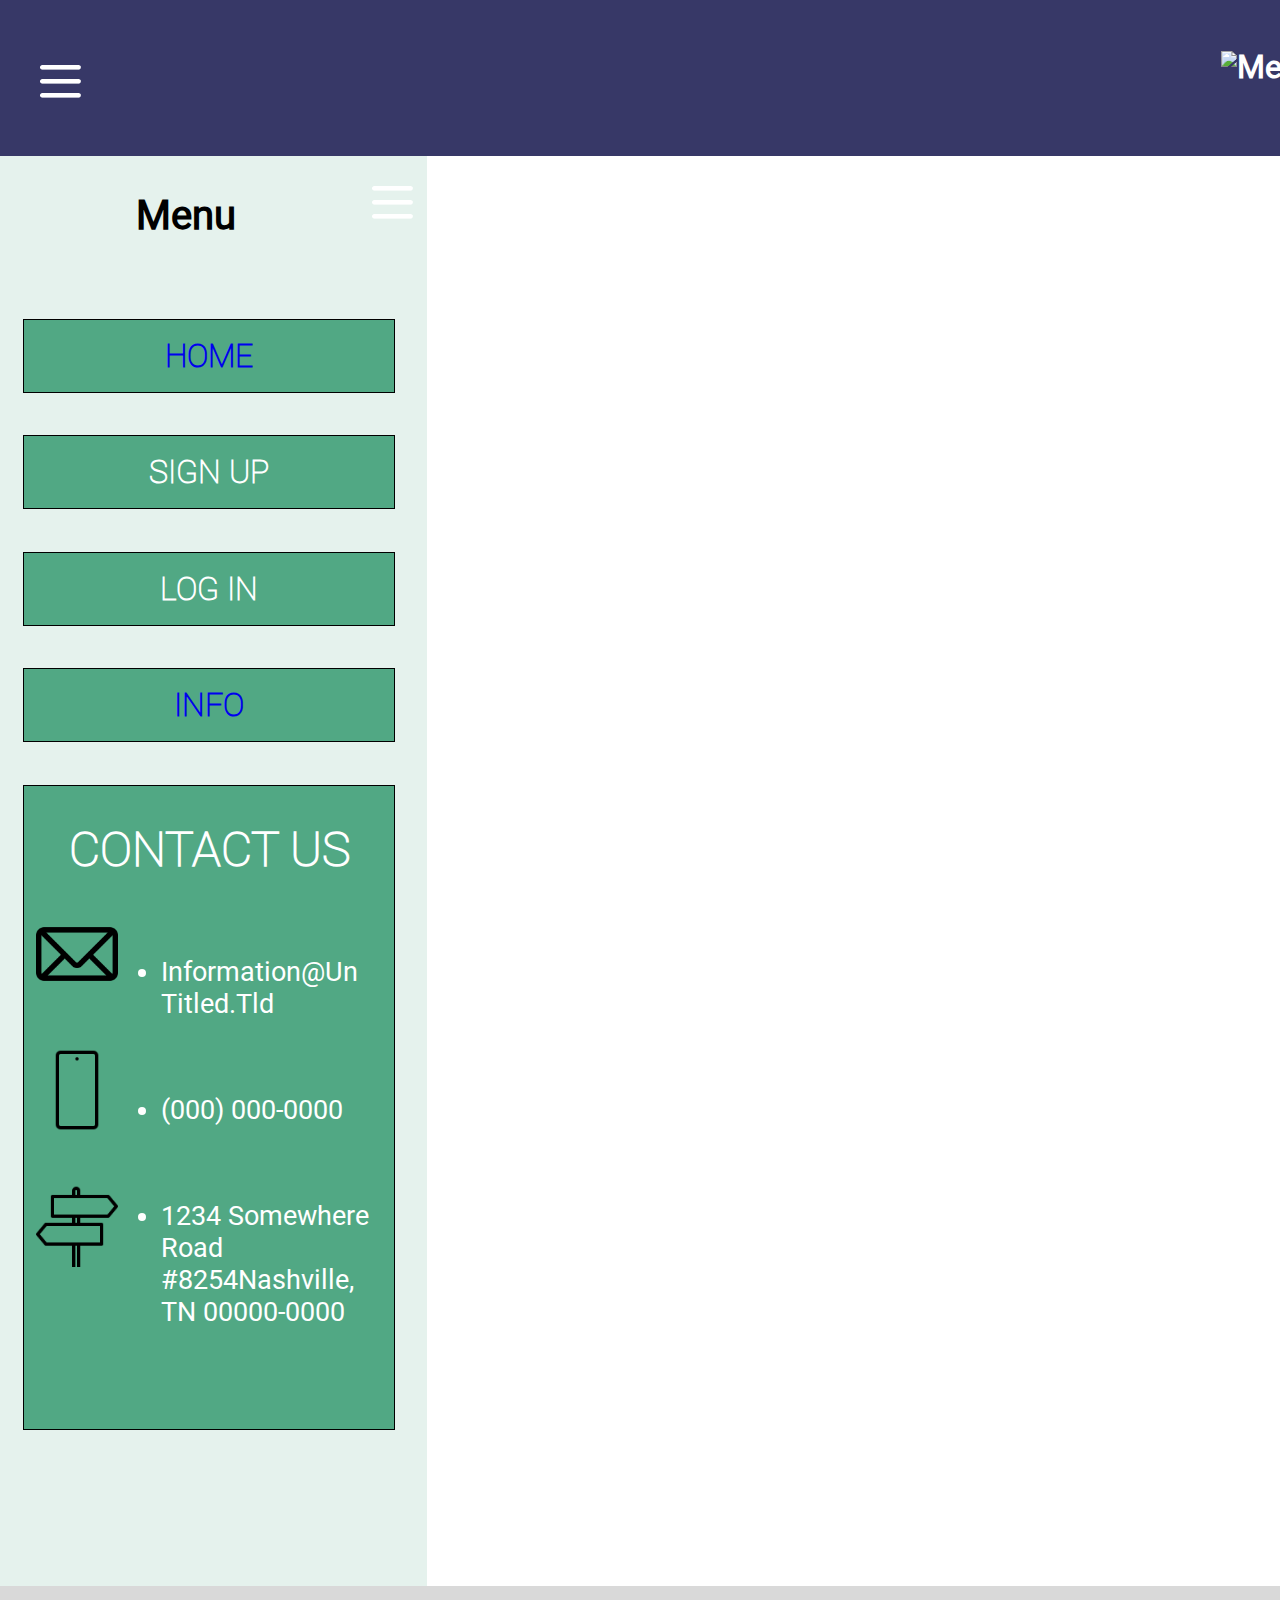
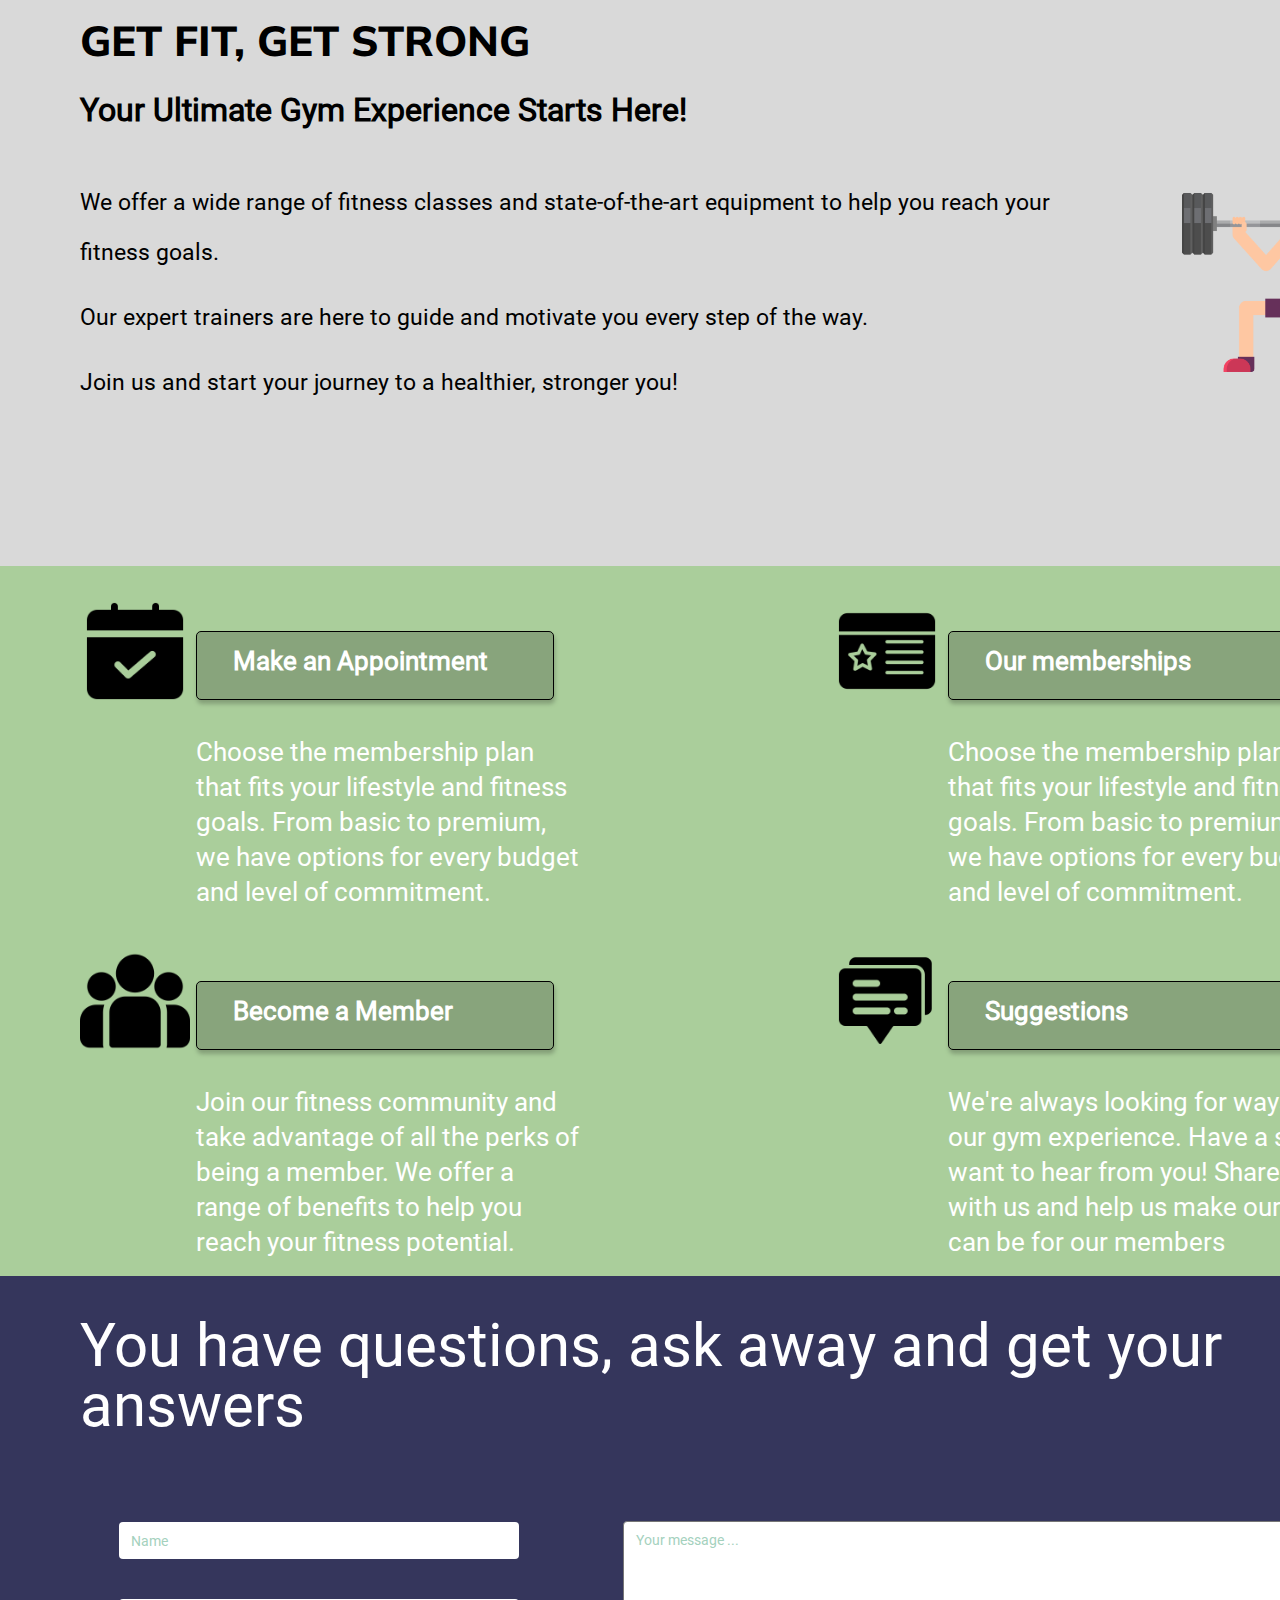
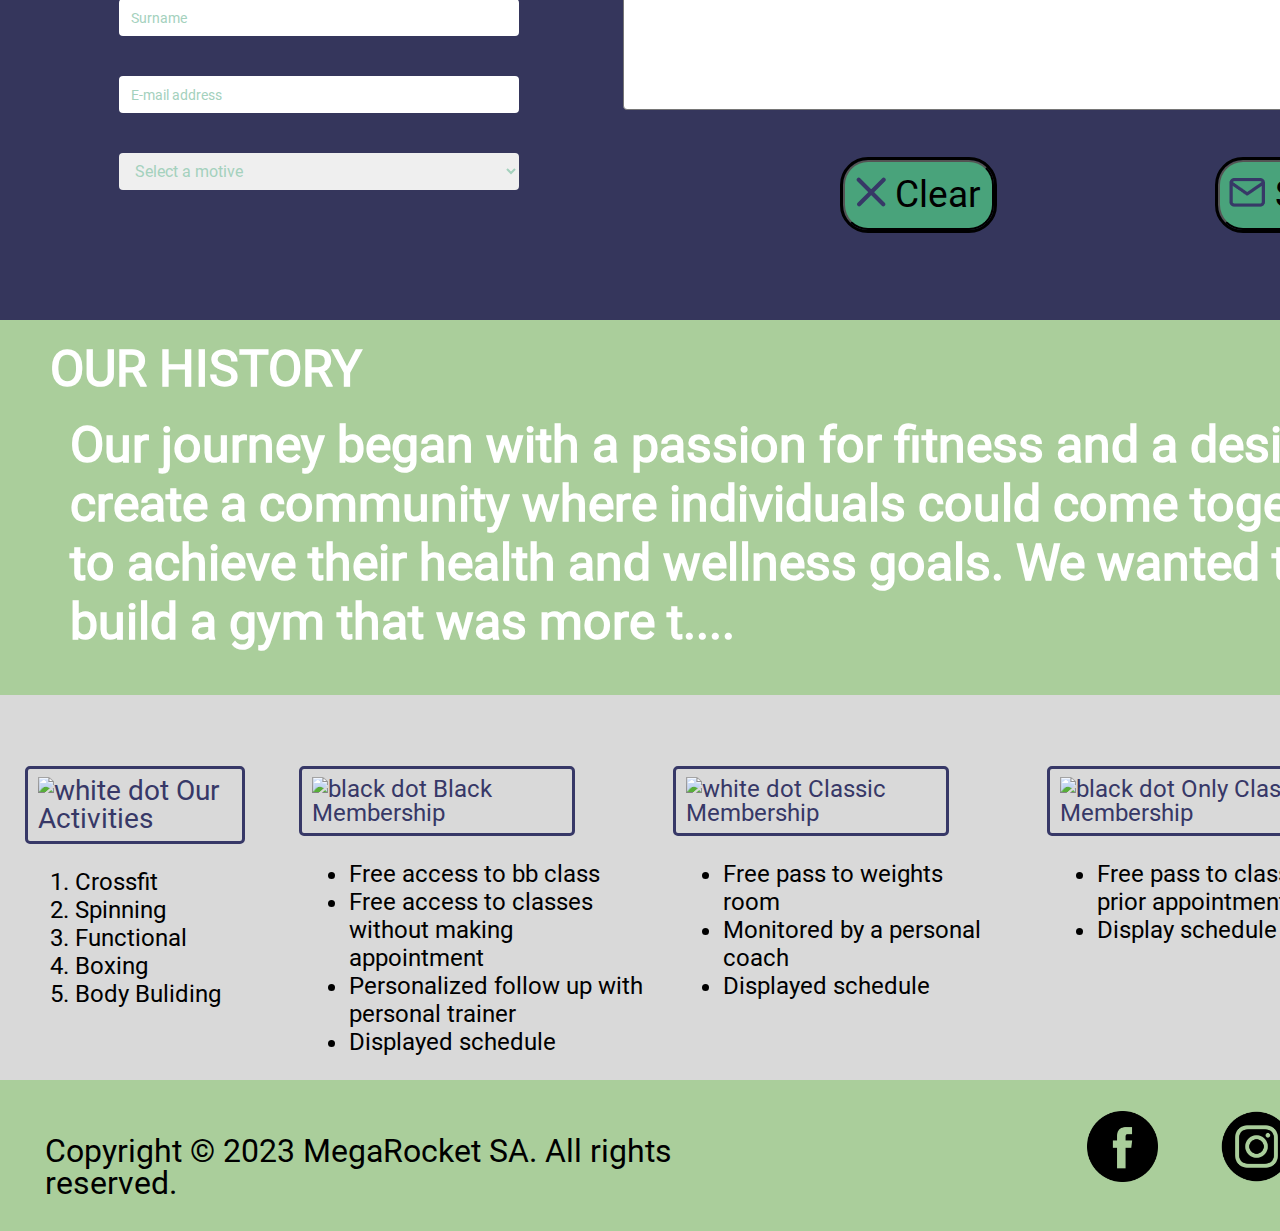
==== commit 78dbf309: "BaSP-W03-2023: Add finishing touches" ====
--- a/week-03/index.html
+++ b/week-03/index.html
@@ -25,16 +25,16 @@
             </h3>
             <img id="in-aside" src="../assets/images/hamburguer-menu.png" alt="Hamburguer menu">
             <nav>
-                <h4 class="nav-h4">
+                <h4 class="nav-h4 padding">
                     <a href="#home">home</a>
                 </h4>
-                <h4 class="nav-h4">
+                <h4 class="nav-h4 padding">
                     sign up
                 </h4>
-                <h4 class="nav-h4">
+                <h4 class="nav-h4 padding">
                     log in
                 </h4>
-                <h4 class="nav-h4">
+                <h4 class="nav-h4 padding">
                     <a href="#info">info</a>
                 </h4>
                 <div class="nav-h4">
@@ -48,14 +48,14 @@
                             src="../assets/images/road-sign.png" alt="Road sign">
                     </div>
                     <ul id="text-align">
-                        <li class="side-li">
+                        <li>
                             information@un
                             titled.tld
                         </li>
-                        <li class="side-li">
+                        <li>
                             (000) 000-0000
                         </li>
-                        <li class="side-li">
+                        <li>
                             1234 Somewhere Road #8254Nashville, TN 00000-0000
                         </li>
                     </ul>
@@ -97,9 +97,9 @@
                              From basic to premium, we have options for every budget and level of commitment.
                         </p>
                     </div>
-                    <img class="options-img" src="../assets/images/star-rectangle.png"
+                    <img class="options-img right" src="../assets/images/star-rectangle.png"
                     alt="Rectangle with a star">
-                    <div class="logo-less">
+                    <div class="logo-less right">
                         <h4>
                             Our memberships
                         </h4>
@@ -121,8 +121,8 @@
                              We offer a range of benefits to help you reach your fitness potential.
                         </p>
                     </div>
-                    <img class="options-img" src="../assets/images/dialogue.png" alt="dialogue scuareish doohickey">
-                    <div class="logo-less">
+                    <img class="options-img right" src="../assets/images/dialogue.png" alt="dialogue scuareish doohickey">
+                    <div class="logo-less right">
                         <h4 id="problem-h4">
                             Suggestions
                         </h4>
@@ -138,12 +138,12 @@
                 <h3>
                     You have questions, ask away and get your answers
                 </h3>
-                <div>
-                    <form>
-                        <input class="input" type="text" placeholder="Name">
-                        <input class="input" type="text" placeholder="Surname">
-                        <input class="input" type="text" placeholder="E-mail address">
-                        <select name="motive" class="input">
+                <form>
+                    <div>
+                        <input class="input" type="text" placeholder="Name" required>
+                        <input class="input" type="text" placeholder="Surname" required>
+                        <input class="input" type="email" placeholder="E-mail address" required>
+                        <select class="input" name="motive">
                             <option value="" disabled selected>Select a motive</option>
                             <option value="memberships and costs">
                                 I want to know about memberships and costs.
@@ -155,19 +155,19 @@
                                 I want to submit a complain.
                             </option>
                         </select>
-                    </form>
-                </div>
-                <div>
-                    <textarea name="your message" cols="30" rows="10" placeholder="Your message ..."></textarea>
-                    <button class="form-btn">
-                        <img id="x" src="../assets/images/Vector.svg" alt="x">
-                        Clear
-                    </button>
-                    <button class="form-btn">
-                        <img id="mail" src="../assets/images/mail.png" alt="mail">
-                        Send
-                    </button>
-                </div>
+                    </div>
+                    <div>
+                        <textarea name="your message" cols="30" rows="10" placeholder="Your message ..."></textarea>
+                        <button class="form-btn" type="reset">
+                            <img id="x" src="../assets/images/Vector.svg" alt="x">
+                            Clear
+                        </button>
+                        <button class="form-btn" type="submit">
+                            <img id="mail" src="../assets/images/mail.png" alt="mail">
+                            Send
+                        </button>
+                    </div>
+                </form>
             </section>
             <section id="info" class="green-section">
                 <h2>
@@ -199,12 +199,12 @@
                             Boxing
                         </li>
                         <li>
-                            Weightlifting
+                            Body Buliding
                         </li>
                     </ol>
                 </div>
                 <div class="whole-l">
-                    <h4 class="violet-h">
+                    <h4 class="violet-h small-h4">
                         <img src="../assets/images/black-dot.png" alt="black dot">
                         Black Membership
                     </h4>
@@ -219,16 +219,16 @@
                             Personalized follow up with personal trainer
                         </li>
                         <li>
-                            Grid display
+                            Displayed schedule
                         </li>
                     </ul>
                 </div>
                 <div class="whole-l">
-                    <h4 class="violet-h">
+                    <h4 class="violet-h small-h4">
                         <img src="../assets/images/white-dot.png" alt="white dot">
                         Classic Membership
                     </h4>
-                    <ul class="membership-l">
+                    <ul id="classic" class="membership-l">
                         <li>
                             Free pass to weights room
                         </li>
@@ -242,7 +242,7 @@
                 </div>
                 <div class="whole-l">
                     <h4 class="violet-h">
-                        <img src="../assets/images/white-dot.png" alt="white dot">
+                        <img src="../assets/images/black-dot.png" alt="black dot">
                         Only Classes Membership
                     </h4>
                     <ul class="membership-l">
--- a/week-03/css/styles.css
+++ b/week-03/css/styles.css
@@ -22,6 +22,8 @@
 body {
     width: 1512px;
     font-family: 'Roboto', sans-serif;
+    font-weight: 400;
+    line-height: auto;
     color: white;
 }
 header {
@@ -67,13 +69,14 @@
     display: inline-block;
 }
 textarea {
+    padding-top: 10px;
+    padding-left: 12px;
     width: 745px;
     height: 174.76px;
-    margin-right: 100px;
-    margin-left: 97.26px;
-    padding-top: 10px;
-    padding-left: 12px;
+    border-radius: 4px;
     display: block;
+    position: relative;
+    top: 40px;
 }
 footer {
     font-size: 32px;
@@ -100,19 +103,24 @@
     margin-right: 34px;
     margin-left: 23px;
     width: 370px;
-    border: solid black;
+    height: auto;
+    border: solid black 1px;
     font-size: 32px;
     text-align: center;
     text-transform: uppercase;
     background-color: var(--nav-green);
 }
+.padding {
+    padding-top: 20px;
+    padding-bottom: 20px;
+}
 .sidebar-img {
     display: inline-block;
 }
 #nav-menu {
     display: inline-block;
+    font-size: 40px;
     color: black;
-    font-size: 32px;
 }
 .sidebar-img {
     padding-bottom: 54px;
@@ -126,13 +134,13 @@
     width: 61%;
     display: inline-block;
     position: relative;
-    left: 40px;
+    left: 20px;
     font-size: 27px;
     font-family: 'Roboto', sans-serif;
     text-align: left;
     text-transform: capitalize;
 }
-.side-li {
+#text-align li {
     margin-bottom: 20px;
     padding-bottom: 54px;
     line-height: normal;
@@ -143,25 +151,29 @@
     color: black;
 }
 #home {
+    height: 580px;
     font-size: 32px;
 }
 #Mulish {
+    margin: 0;
     padding-top: 34px;
     font-size: 42px;
     font-family: 'Mulish', sans-serif;
+    font-weight: 800;
     vertical-align: top;
 }
 #Mulish-h3 {
-    padding-top: 9px;
-    padding-bottom: 32px;
+    padding-top: 0px;
+    padding-bottom: 20px;
     font-size: 32px;
+    font-weight: 600;
 }
 #left-text {
     margin-left: 80px;
     display: inline-block;
 }
 #fit-dude {
-    margin-top: 115px;
+    margin-top: 150px;
     margin-bottom: 118px;
     margin-right: 63px;
     margin-left: 64px;
@@ -173,7 +185,10 @@
     width: 1034px;
 }
 .home-p {
+    margin-top: 15px;
+    margin-bottom: 15px;
     font-size: 23px;
+    font-weight: 400;
     line-height: 50px;
 }
 /* ---------------------------------- */
@@ -181,7 +196,7 @@
     background-color: var(--green);
 }
 #options {
-    height: 690px;
+    height: 710px;
     font-size: 26px;
 }
 .options-img {
@@ -189,12 +204,16 @@
     height: 110px;
 }
 .top2 {
+    margin: 0;
     margin-left: 80px;
+    padding-top: 30px;
     width: 1300px;
     height: 350px;
 }
 .bottom2 {
+    margin: 0;
     margin-left: 80px;
+    padding-bottom: 40px;
     width: 1340px;
     height: 350px;
 }
@@ -213,12 +232,21 @@
     border: solid black 1px;
     border-radius: 5px;
     box-shadow: 1px 4px 4px 0 #849F78;
+    font-weight: 600;
     text-align: left;
     background-color: var(--button-green);
 }
+.logo-less p {
+    line-height: 35px;
+    width: 385px;
+}
+.right {
+    position: relative;
+    left: 100px;
+}
 #problem-p {
     margin-right: 0;
-    width: 600px;
+    width: 510px;
 }
 #problem-h4 {
     text-align: left;
@@ -240,6 +268,7 @@
     margin-right: 53px;
     margin-left: 80px;
     font-size: 60px;
+    font-weight: 400;
 }
 .input {
     margin-top: 40px;
@@ -259,6 +288,7 @@
 select option {
     width: 400px;
     border-radius: 5px;
+    display: inline-block;
 }
 ::placeholder {
     font-size: 14px;
@@ -275,6 +305,8 @@
     border-width: 2px;
     outline: solid black 3px;
     display: inline;
+    position: relative;
+    top: 30px;
     font-size: 37px;
     background-color: #49A37B;
 }
@@ -288,17 +320,22 @@
 #info {
     overflow-x: hidden;
     font-size: 50px;
+    font-weight: 600;
+    line-height: 59px;
 }
 #info > p {
-    margin-top: 7px;
+    margin-top: 17px;
     margin-bottom: 43px;
     margin-right: 70px;
     margin-left: 70px;
+    width: 1330px;
 }
 #info > h2 {
     margin-top: 20px;
     margin-bottom: 0px;
     margin-left: 50px;
+    font-size: 50px;
+    font-weight: 600;
 }
 #memberships-choices {
     max-height: 360px;
@@ -310,18 +347,22 @@
     margin-top: 71px;
     padding-top: 8px;
     padding-bottom: 8px;
-    width: 300px;
+    padding-left: 10px;
+    width: 320px;
     border: solid #373867;
     border-radius: 5px;
     overflow-x: hidden;
-    text-align: center;
+    font-weight: 500;
+    text-align: left;
     color: #373867;
 }
 .membership-l {
-    width: 220px;
+    width: 300px;
     display: inline-block;
     position: relative;
     left: 50px;
+    font-weight: 550;
+    line-height: 28px;
     vertical-align: top;
 }
 .whole-l {
@@ -331,12 +372,18 @@
     font-size: 24px;
     vertical-align: top;
 }
+.small-h4 {
+    width: 260px;
+}
 #margin {
     margin-right: 50px;
-    margin-left: 100px;
+    margin-left: 25px;
 }
 #activities {
     width: auto;
+}
+#classic {
+    width: 260px;
 }
 #footer-p {
     width: 765px;
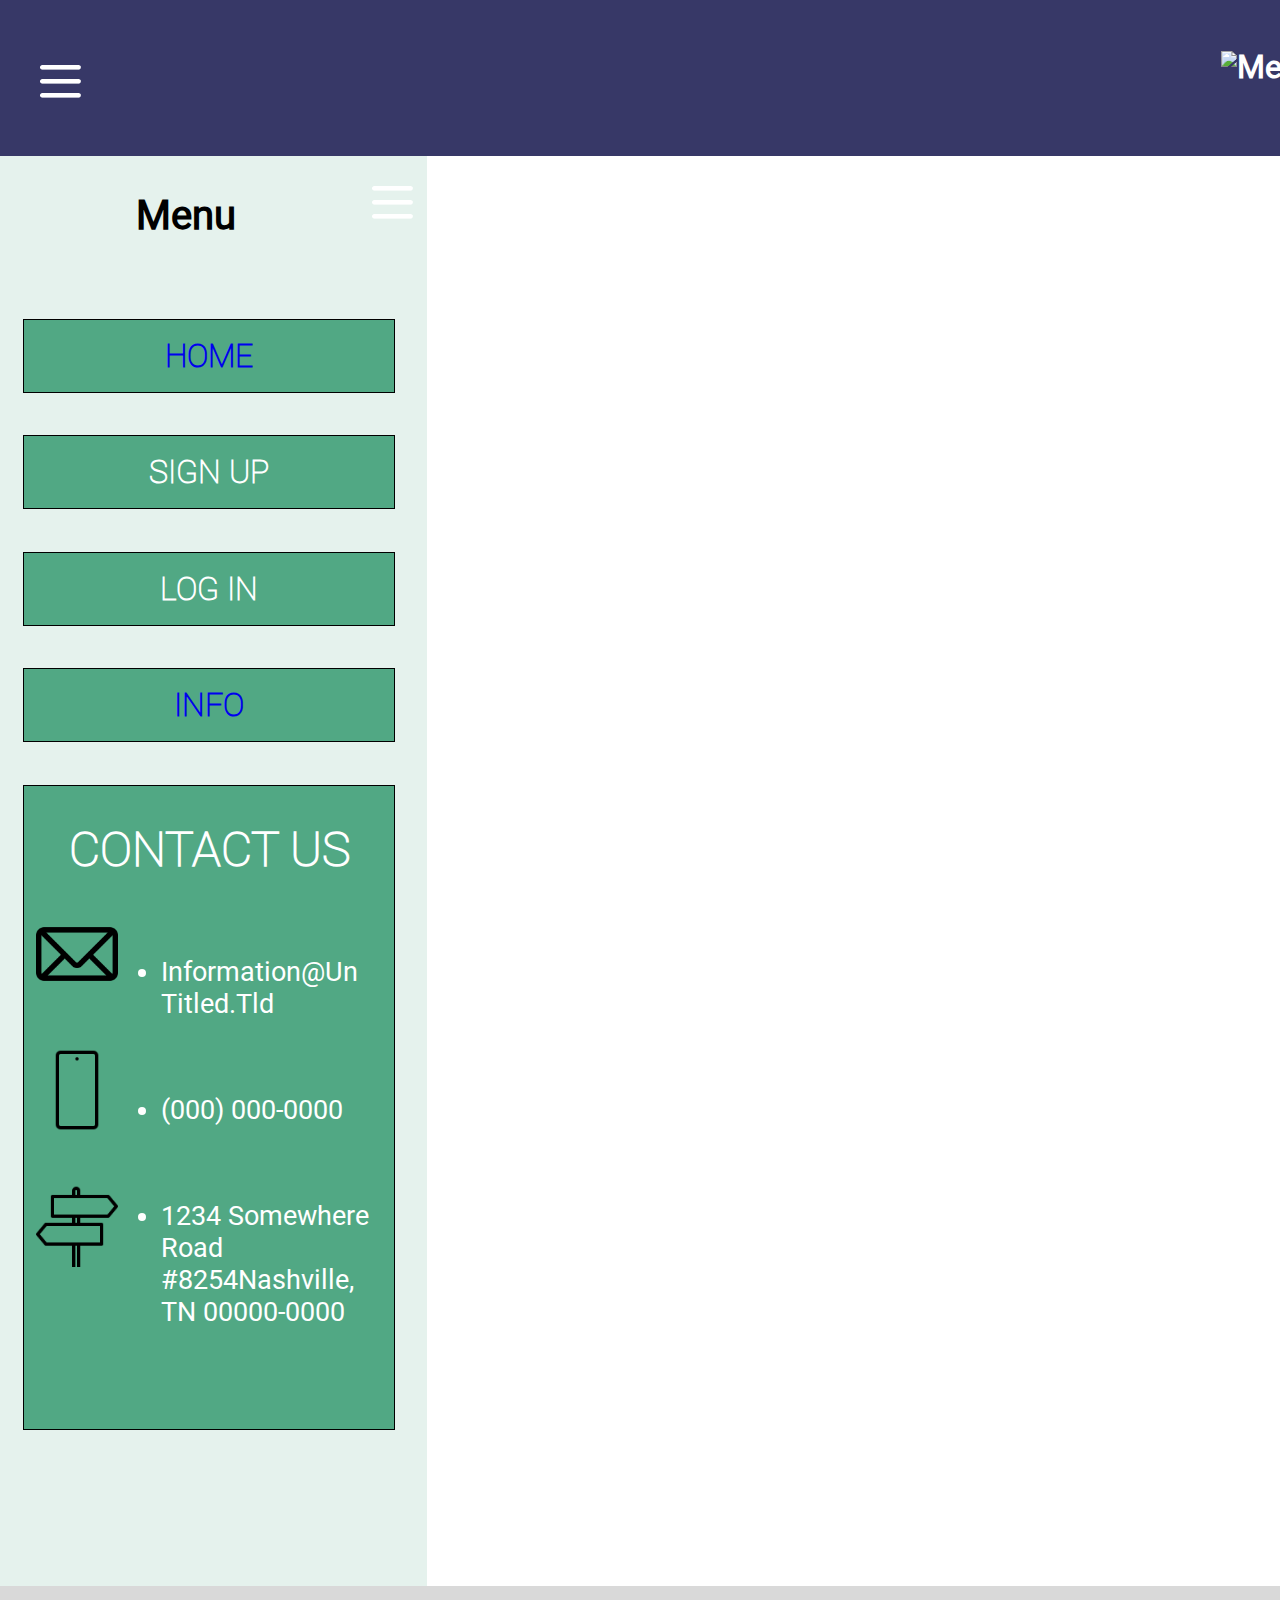
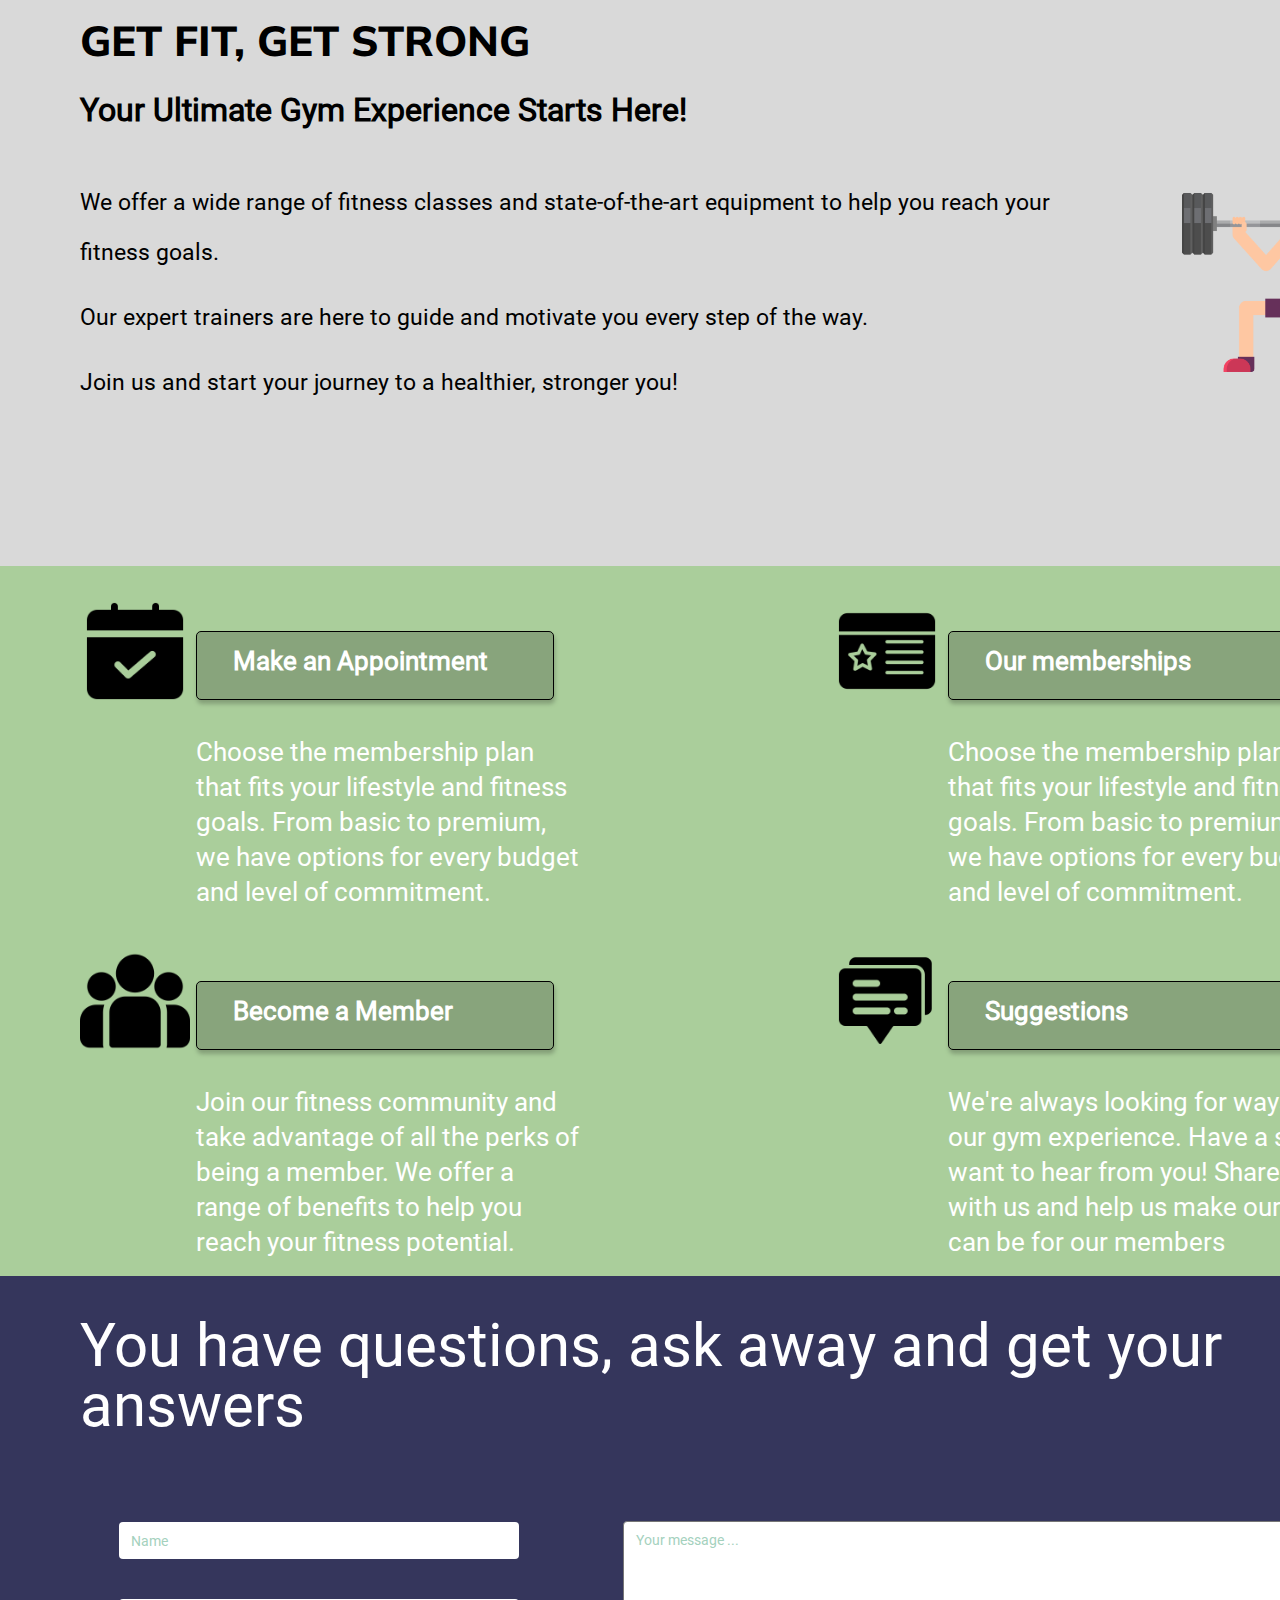
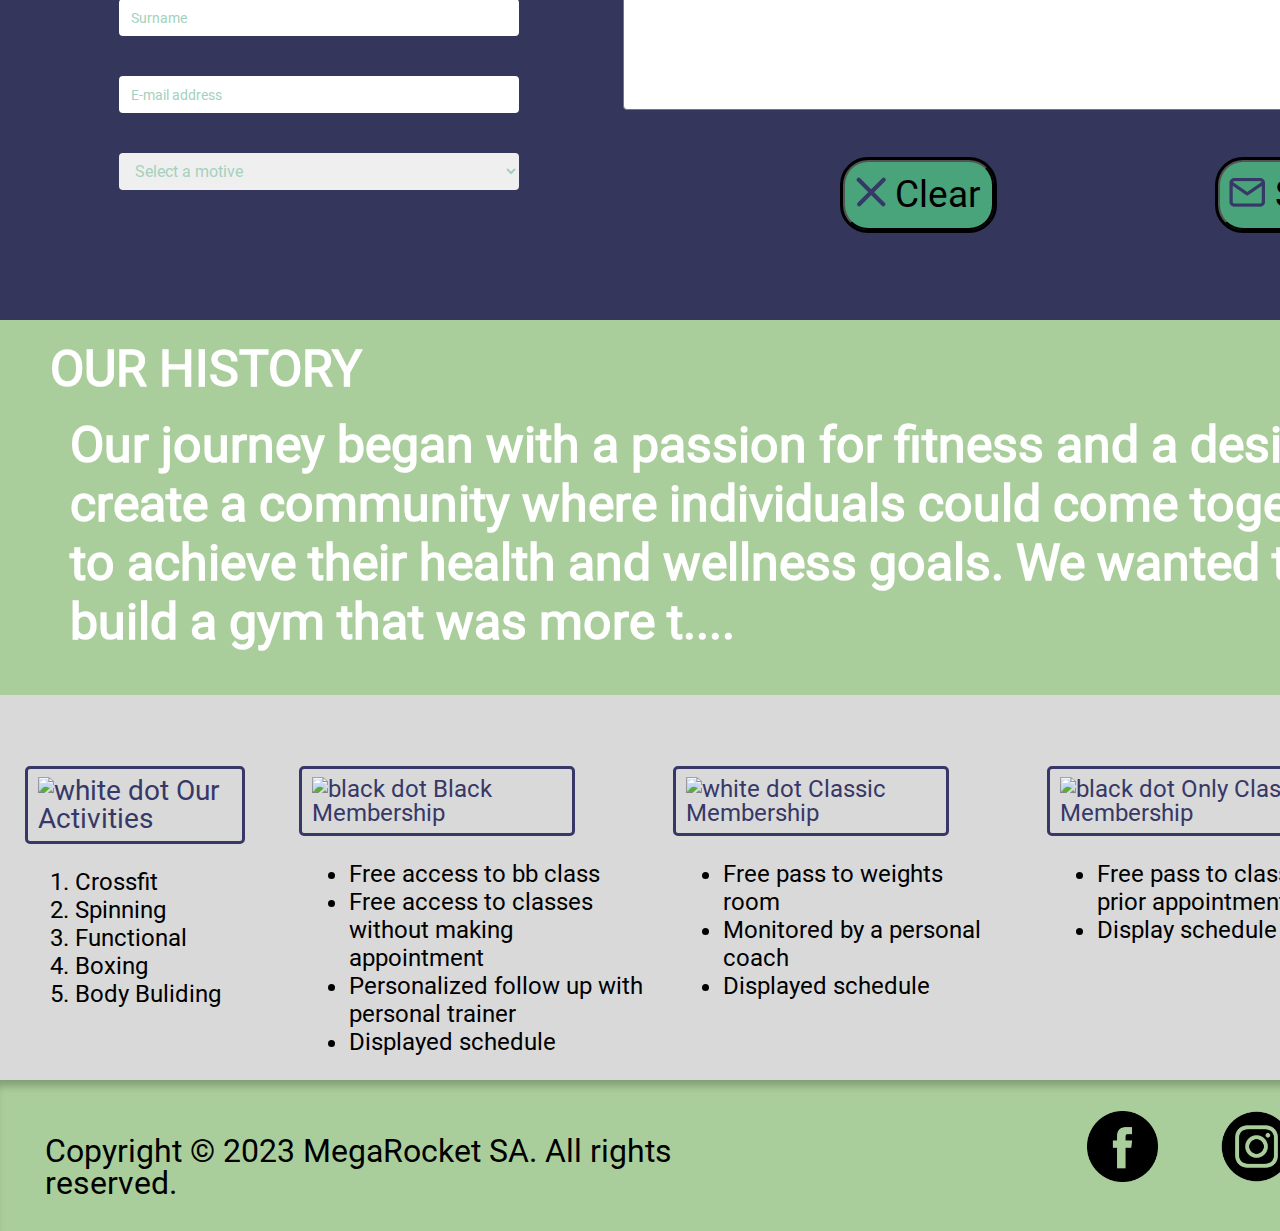
==== commit a3f2e123: "BaSP-W03-2023: Add last finishing touches" ====
--- a/week-03/index.html
+++ b/week-03/index.html
@@ -256,7 +256,7 @@
                 </div>
             </section>
         </main>
-        <footer class="green-section">
+        <footer id="drop-shadow" class="green-section">
             <p id="footer-p">
                 Copyright © 2023 MegaRocket SA. All rights reserved.
             </p>
--- a/week-03/css/styles.css
+++ b/week-03/css/styles.css
@@ -68,6 +68,11 @@
 form {
     display: inline-block;
 }
+select option {
+    width: 400px;
+    border-radius: 5px;
+    display: inline-block;
+}
 textarea {
     padding-top: 10px;
     padding-left: 12px;
@@ -285,11 +290,6 @@
     display: block;
     color: #A4D1BD;
 }
-select option {
-    width: 400px;
-    border-radius: 5px;
-    display: inline-block;
-}
 ::placeholder {
     font-size: 14px;
     font-family: 'Roboto';
@@ -402,3 +402,6 @@
     width: 71px;
     height: 71px;
 }
+#drop-shadow {
+    box-shadow: 0px 10px 8px -4px#829D76 inset;
+}